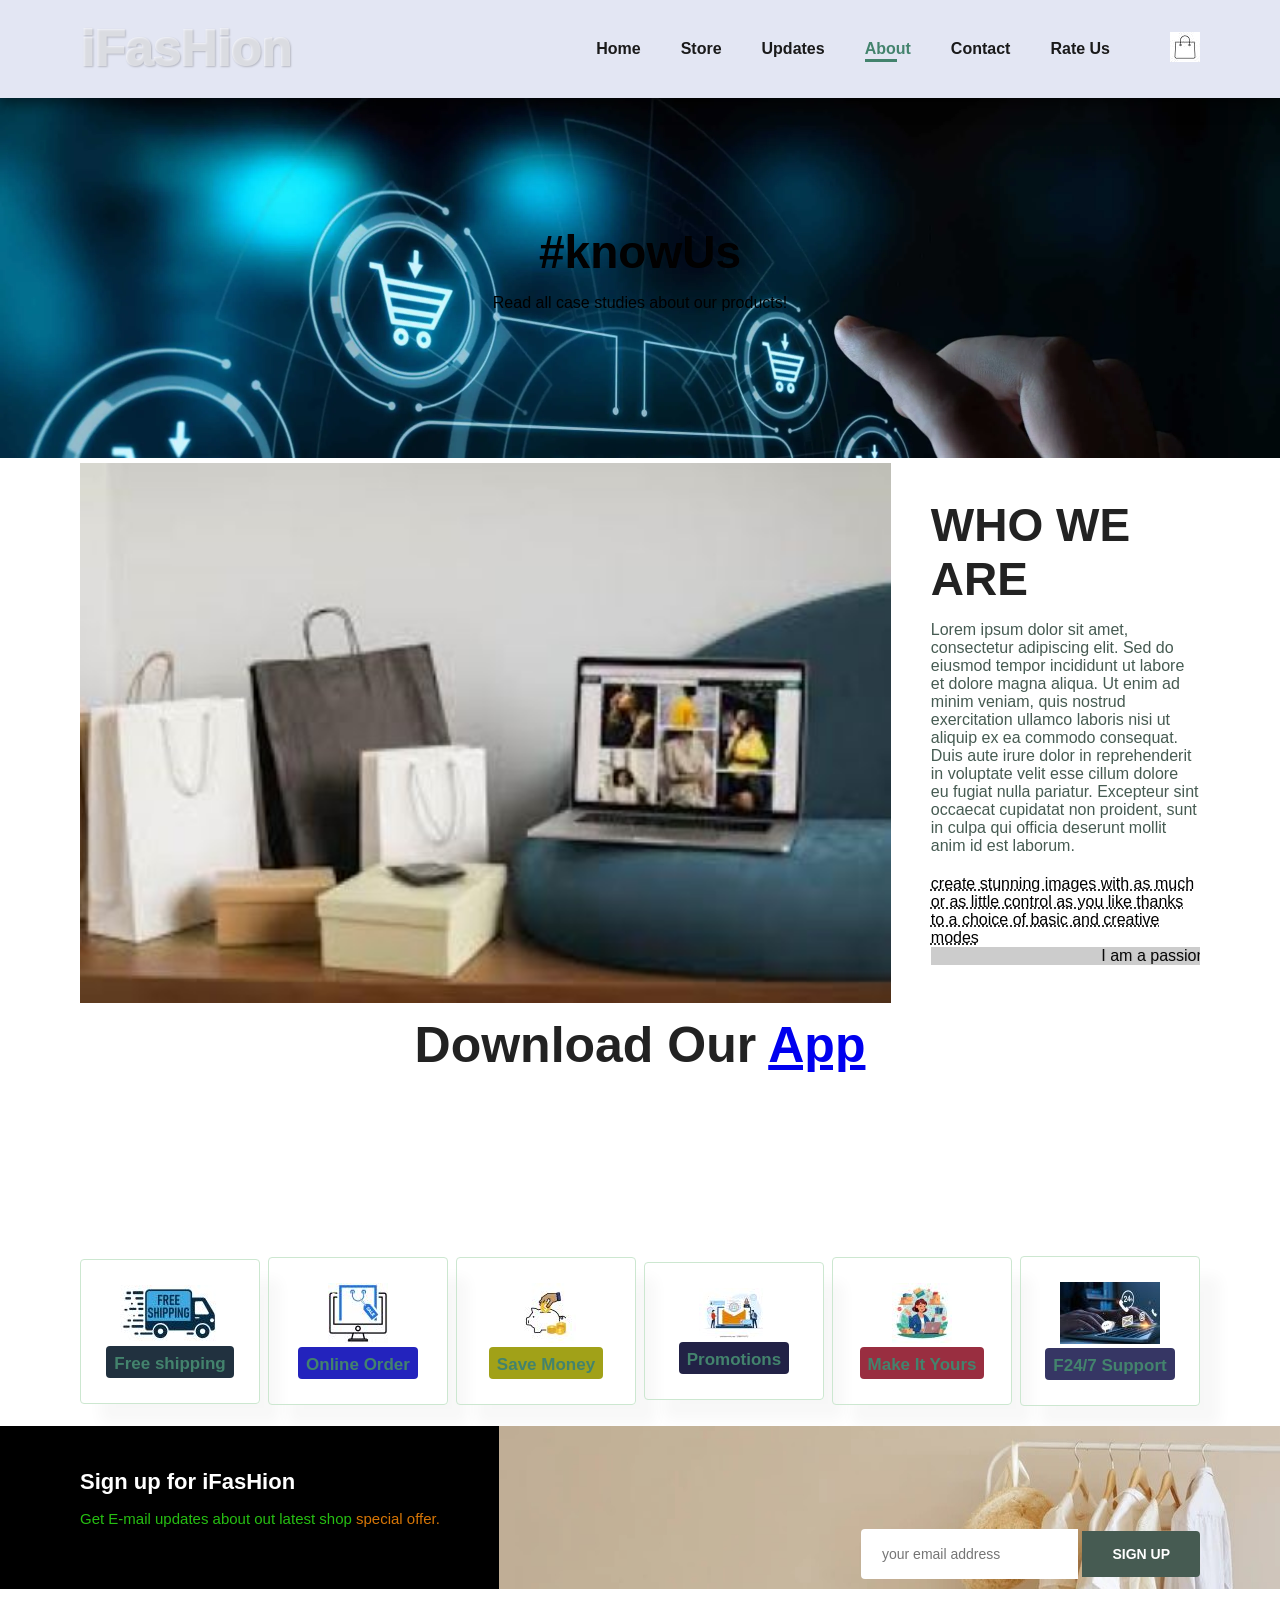
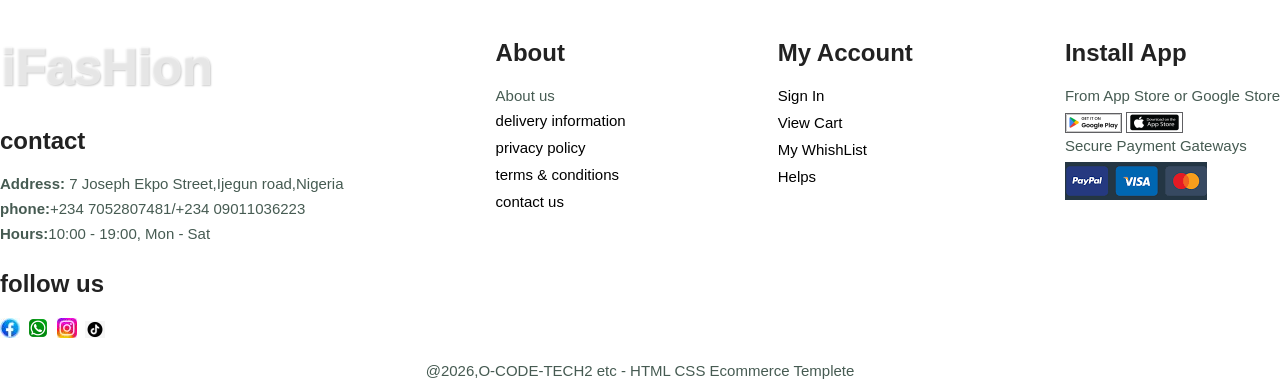
==== about.html @ af0e02d2 "Add files via upload" ====
<!DOCTYPE html>
<html lang="en">
<head>
    <meta charset="UTF-8">
    <meta name="viewport" content="width=device-width, initial-scale=1.0">
    <title>2026/E-commerce</title>
    <link rel="stylesheet" href="style.css">
</head>
<body>
    <section id="header"> 
        <a href="" class="logo">iFasHion</a>

        <div>
            <ul id="navbar">
                <li><a   href="index.html">Home</a></li>
                 <li><a  href="shop.html">Store</a></li>
                  <li><a  href="blog.html">Updates</a></li>
                   <li><a class="active" href="about.html">About</a></li>
                    <li><a href="contact.html">Contact</a></li>
                    <li><a href="hub.html">Rate Us</a></li>
                     <li><a id="cart-name" href="cat.html">Cart</a></li>
                     <a href="cart.html" id="lg-bag"><img src="shopcart.jpg" alt=""></a>
                     <a href="#" id="close"> &#10005;</a>

            </ul>
        </div>
        <div id="mobile">
       <img src="shopcart.jpg" alt=""> 
       <div id="size">&#9776;</div> 


        </div>
    </section>

    <section id="page-header" class="reveal about-header"  style=" transition-delay:0.1s">
       
        <h2>#knowUs</h2>
       
        <p>Read all case studies about our products!</p>
      
    </section>

  <section id="about-head"  style=" transition-delay:0.1s" class="reveal section-p1">
    <img src="band.jpg" alt="">
    <div>
        <h2>WHO WE ARE</h2>
        <P>Lorem ipsum dolor sit amet, consectetur adipiscing elit. Sed do eiusmod tempor incididunt ut labore et dolore magna aliqua. Ut enim ad minim veniam, quis nostrud exercitation ullamco laboris nisi ut aliquip ex ea commodo consequat. Duis aute irure dolor in reprehenderit in voluptate velit esse cillum dolore eu fugiat nulla pariatur. Excepteur sint occaecat cupidatat non proident, sunt in culpa qui officia deserunt mollit anim id est laborum.</p>


            <abbr title="">create stunning images with as much or as little control as you like 
                thanks to a choice of basic and creative modes
            </abbr>

            <marquee bgcolor="#ccc" loop="2" scrollamount="6" width="100%">I am a passionate developer, and I invite you to explore and support my e-commerce 
                website for an exceptional shopping experience

            </marquee>
    </div>
  </section>

  <section id="about-app" class="section-p1">
    <h1>Download Our <a href="#">App</a></h1>
    <div class="vid-src">
        <video src="rec-1.mp4" autoplay loop muted playsinline></video>
    </div>
  </section>
  
    <section id="feature"  class="reveal section-p1"   style=" transition-delay:0.1s">
        <div class="fe-box">
            <img src="freeshipping1.jpg" class="img-1" alt="" >
            <h6>Free shipping</h6>
        </div>
        <div class="fe-box">
            <img src="online order1.jpg" class="img-1" alt="" >
            <h6>Online Order</h6>
        </div>
        <div class="fe-box">
            <img src="savemoney1.jpg" class="img-1" alt="" >
            <h6>Save Money</h6>
        </div>
        <div class="fe-box">
            <img src="promotions1.jpg" class="img-1" alt="" >
            <h6>Promotions</h6>
        </div>
        <div class="fe-box">
            <img src="happysel1.jpg" class="img-1" alt="" >
            <h6>Make It Yours</h6>
        </div>
        <div class="fe-box">
            <img src="active2.jpg" class="img-1" alt="" >
            <h6>F24/7 Support</h6>
        </div>
    </section>

      <section id="newsletter" class="reveal section-p1" style=" transition-delay:0.1s"  section-m1>
        <div class="newtext">
            <h4>Sign up for iFasHion</h4>
            <p>Get E-mail updates about out latest shop <span style="color: rgb(214, 117, 6);">special offer.</span></p>
        </div>
        <div class="form">
            <input type="text" placeholder="your email address">
            <button class="normal">SIGN UP</button>
        </div>
    </section>
    <footer id="section-p1" class="reveal" style=" transition-delay:0.1s" >
        <div class="col">
           <h6 class="logo">iFasHion</h6> 
            <h4>contact</h4>
            <p><strong>Address:</strong> 7 Joseph Ekpo Street,Ijegun road,Nigeria</p>
             <p><strong>phone:</strong>+234 7052807481/+234 09011036223</p>
             <p><strong>Hours:</strong>10:00 - 19:00, Mon - Sat</p>
             <div class="follow">
                <h4>follow us</h4>
                <div class="icon">
              <img src="fb.jpg" alt="">
              <img src="whats.png" alt="">
              <img src="insta.jpg" alt="">
              <img src="tik.png" alt="">
                </div>
                
             </div>
             
        </div>
        <div class="col">
            <h4>About</h4>
            <p>About us</p>
            <a href="#">delivery information</a>
            <a href="#">privacy policy</a>
            <a href="#">terms & conditions</a>
            <a href="#">contact us</a>
        </div>
          <div class="col">
            <h4>My Account</h4>
            <a href="#">Sign In</a>
            <a href="#">View Cart</a>
            <a href="#">My WhishList</a>
            <a href="#">Helps</a>
        </div>
        <div class="col install">
            <h4>Install App</h4>
            <p>From App Store or Google Store</p>
            <div class="row">
                <img src="google.png" alt="">
                <img src="app-store.png" alt="">
            </div>
            <p>Secure Payment Gateways</p>
            <img src="visa.png" alt="">
        </div>
        <div class="copy-right">
            <p>@2026,O-CODE-TECH2 etc - HTML CSS Ecommerce Templete</p>
        </div>
    </footer>
    
    <script src="script.js"></script>
 
</body>
</html>
---- style.css ----
*{
    margin: 0;
    padding: 0;
    box-sizing: border-box;
    font-family: 'spartan',sans-serif;
}
h1 {
  font-size:50px;
  line-height:64px;
  color: #222;

}
h2 {
  font-size:46px;
  line-height:54px;
  color: #222;

}
h3 {
  font-size:50px;
  line-height:64px;
  color: #222;

}
h4 {
  font-size:20px;
  color: #222;

}
h6 {
  font-size: 17px;
  font-weight: 700;
}
p{
    font-size: 16px;
    color: #465b52;
    margin: 15px 0 20px 0;
}
.section-p1{
    padding: 5px 80px;
}

.section-m1{
    padding: 40px 0;
}
body{
    width: 100%;
}

#header{
  align-items: center;
  display: flex;
  justify-content: space-between;
  padding: 20px 80px;
  background:#E3E6F3 ;
  box-shadow: 0 5px 15px rgb(0,0,0,0.6);
  z-index: 999;
  position: sticky;
  top: 0;
  left: 0;
}
#navbar{
  display: flex;
  align-items: center;
  justify-content: center;
}
#navbar li{
  list-style: none;
  padding: 0 20px;
  position: relative;
}
#navbar li a{
  text-decoration: none;
  font-size: 16px;
  font-weight: 600;
  color: #1a1a1a;
  transition: 0.3s ease;
}
#navbar li a:hover,
#navbar li a.active {
color:  rgb(67, 131, 109);;
}
#navbar li a.active::after,
#navbar li a:hover::after{
  content: "";
  width: 37%;
  height: 3px;
  background: rgb(67, 131, 109);;
  position: absolute;
  bottom: -4px;
  left: 20px;

}

.logo{
  text-decoration: none;
  font-size: 50px;
  font-weight: 1000;
    color: rgba(255, 255, 255, 0.5);
    text-shadow: 1px 1px 2px rgba(0, 0, 0, 0.2);
}

  



#hero{
  background-image: url("image1.jpg");
  height: 90vh;
  width: 100%;
  background-position: top 40% right 0;
  background-size:cover ;
  padding: 0 80px ;
  display: flex;
  align-items: flex-start;
  justify-content: center;
  flex-direction: column;

}
#hero h4{
  padding-bottom: 15px;
}
#hero h1{
  color: rgb(67, 131, 109);
}
#hero button{
  border-radius: 50%;
  padding: 5px 10px 10px;
  border: 0;
  cursor: pointer;
}
#hero button:hover{
  background-color: rgb(67, 131, 109) ;
  color: #E3E6F3;
}
#feature .fe-box{
  width: 180px;
  text-align: center;
  padding: 25px 15px;
  box-shadow: 20px 20px 14px rgba(0,0,0,0.03);
  border: 1px solid #cce7d0;
  border-radius: 4px;
  margin: 15px 0;
}
#feature .fe-box:hover{
   box-shadow: 10px 10px 54px rgba(43, 11, 11, 0.03);

}
#feature .fe-box img-1{
width:100% ;
margin-bottom: 10px;
}
#feature .fe-box h6{
  display: inline-block;
  padding: 9px 8px 6px 8px;
  line-height: 1;
  border-radius: 4px;
  color: rgb(67, 131, 109)  ;
  background-color:rgb(33, 49, 63) ;
}
#feature{
  display: flex;
  align-items: center;
  justify-content: space-between;
  flex-wrap: wrap;
}
#feature .fe-box:nth-child(2) h6{
background-color:rgb(35, 35, 189);
}
#feature .fe-box:nth-child(3) h6{
background-color:rgb(161, 161, 24);
}
#feature .fe-box:nth-child(4) h6{
background-color:rgb(34, 34, 70);
}
#feature .fe-box:nth-child(5) h6{
background-color:rgb(153, 46, 64);
}
#feature .fe-box:nth-child(6) h6{
background-color:rgb(54, 54, 100);
}
#product1{
  text-align: center;
  
}
#product1 .pro {
  width: 23%;
  min-width: 250px;
  padding: 10px 12px;
  border: 1px solid #cce7d0;
  border-radius: 25px;
  cursor: pointer;
  box-shadow: 20px 20px 30px rgba(0,0,0,0.02);
  margin: 15px 0;
  transition: 0.2s ease;
  position: relative;
}
#product1 .pro:hover{
  box-shadow: 20px 20px 30px rgba(0,0,0,0.06);
}
#product1 .pro img {
  width: 100%;
  border-radius: 20px;
}
#product1 .pro .des{
  text-align: start;
  padding: 10px 0;
}
#product1 .pro .des span{
  color: #606063;
  font-size: 12px;
}
#product1 .pro .des  h5{
  padding-top: 7px;
  color: #1a1a1a;
  font-size: 14px;
}
#product1 .pro .des span{
  font-size: 10px;
}
#product1 .pro .des h4{
  padding: 20px 200px;
  font-weight: 700;
  font-size: 15px;
  color:  #465b52 ;
}
 #product1 .pro .cart{
  width: 40px;
  height: 40px;
  line-height: 40px;
  border-radius: 50px;
  font-weight: 500;
  background-color: #465b52;
  border: 1px solid #1a1a1a;
  position: absolute;
  bottom: 10px;
  left: 20px;
 }
 #product1 .pro-container{
display: flex;
justify-content: space-between;
padding: 20px;
flex-wrap: wrap;
 }
 #banner{
  display: flex;
  flex-direction:column ;
  justify-content: center;
  align-items: center;
  text-align: center;
  background-image: url("banner-3.jpg");
  width: 100%;
  height: 40vh;
  background-size: cover;
  background-position: center;
 }
 button.normal{
  font-size: 14px;
  font-weight: 600;
  padding: 15px 30px;
  color:#000 ;
  background-color: #fff;
  border-radius: 4px;
  cursor: pointer;
  border: none;
  transition: 0.2s;
  outline: none;
  margin-top: 100px;
 }
 #banner button:hover{
  background: #465b52;
  color: #fff;
 }
 #sm-banner .banner-box{
  display: flex;
  flex-direction:column ;
  justify-content: center;
  align-items: flex-start;
  background-image: url("banner-2.jpg");
  min-width: 500px;
  height: 50vh;
  background-size: cover;
  background-position: center;
  padding: 30px;
 }
 #sm-banner{
  display: flex;
  justify-content: space-between;
  flex-wrap: wrap;
  
 }
  #sm-banner h4{
color: #fff;
font-size:20px ;
font-weight: 300;
  }
  
  #sm-banner h2{
color: #fff;
font-size:40px ;
font-weight: 800;
  }
  
  #sm-banner span{
color: #fff;
font-size:14px ;
font-weight: 500;
padding-bottom: 15px;
  }
   button.white{
  font-size: 13px;
  font-weight: 600;
  padding: 11px 18px;
  color:#fff;
  background-color: transparent;
  cursor: pointer;
  border: 1px solid #fff;
  transition: 0.2s;
  outline: none;
 }
  #sm-banner .banner-box:hover button{
    color: #fff;
    background: #465b52;
    border: 1px solid #465b52;
  }
  #sm-banner .banner-box2{
background-image: url("banner-5.jpg");
  }
#banner-3 .banner-box{
  display: flex;
  flex-direction:column ;
  justify-content: center;
  align-items: flex-start;
  background-image: url("banner-3.jpg");
  width:300px ;
  height: 40vh;
  background-size: cover;
  background-position: center;
  padding: 20px;
  margin-bottom: 10px;
 }
 #banner-3 h2{
  color: #fff;
  font-size: 25px;
  font-weight: 200;
 }
 #banner-3 h3{
  color: #c02727;
  font-weight: 800;
  font-size: 15px;
 }
 #banner-3{
  display: flex;
  justify-content: space-between;
  flex-wrap: wrap;
  padding: 0 50px;
 }
 #banner-3 .banner-box2{
  background-image: url("banner-7.jpg");
 }
  #banner-3 .banner-box3{
  background-image: url("banner-6.jpg");
  padding: 80px;
 }
 #newsletter{
  display: flex;
  justify-content: space-between;
  flex-wrap: wrap;
  align-items: center;
  background-image: url("banner-5.jpg");
  background-repeat: no-repeat;
  background-position: 100% 30%;
  background-color: #000;
 }
  #newsletter h4{
    font-size: 22px;
    font-weight: 700;
    color: #fff;
  }
  #newsletter p{
    font-size: 15px;
    font-weight: 500;
    color:#26be12;
  }
  #newsletter input{
    height: 3.125rem;
    padding: 0 1.25rem;
    font-size: 14px;
    border: 1px solid transparent;
    border-radius: 4px;
    outline: none;
    border-top-right-radius: 0;
    border-bottom-right-radius:0 ;
  }
 #newsletter  button{
  background-color:#465b52 ; 
  color: #fff;
  white-space: nowrap;
  border-top-left-radius: 0;
  border-bottom-left-radius:0 ;
 }
 #newsletter.form{
  display: flex;
  width: 20%;
 }
 
 footer {
  display:flex;
  flex-wrap:wrap;
  justify-content:space-between;
  margin-top: 50px;
 }
 footer .col{
  display: flex;
  flex-direction: column;
  align-items: flex-start;
  margin-bottom: 20px;
 }
 footer .logo{
 margin-bottom:30px ;
 }
 footer h4{
  font-size: 24px;
  padding-bottom: 20px;
 }

footer p{
  font-size: 15px;
  margin: 0 0 8px 0;
 }
 footer a{
  font-size: 15px;
  text-decoration: none;
  color: #000;
  margin-bottom: 10px;
 }
 footer .follow{
  margin-top: 20px;

 }
 footer .follow img{
  color: #1a1a1a;
  padding-right: 4px;
  cursor: pointer;
 }
 footer .install .row img{
 border: 1px solid #606063;
 }
 footer .follow img:hover,
 footer a:hover {
  color: #0ca763;
 }
 footer .copy-right{
  width: 100%;
  text-align: center;

 }
 #mobile{
  display: none;
  align-items: center;
 }
#close{
  display: none;
}
#page-header{
  background-image: url('img-cart2.jpg');
  width:100%;
  height:40vh;
  display:flex;
  background-size:cover;
  justify-content:center;
  text-align: center;
  flex-direction: column;
  padding: 14px;
 }
#page-header h2,
#page-header p{
  color: #020101;
}
#page{
  text-align: center;
}
#page .fill{
  text-decoration: none;
  background-color: #465b52;
  padding:15px 20px ;
  border-radius: 4px;
  color: #140c0c;
  font-weight: 600;
  text-align: center;
  transform: translateX(-80px);
}
#details .single-image{
width: 40%;
margin-right: 50px;
}

.small-img-group{
  display:flex ;
  justify-content: space-between;
}

.small-img-col{
  flex-basis: 54%;
  cursor: pointer;
}
#details{
  display: flex;
  margin-top: 20px;
}
#details .single-details{
  width:50% ;
  padding-top:30px;
}
#details .single-details h4{
  padding: 40px 0 20px 0;
}
#details .single-details h2{
  font-size: 26px;
}
#details .single-details select{
  display: block;
  padding: 5px 10px;
  margin-bottom: 10px;
}
#details .single-details select:focus{
  outline: none;
}
#details .single-details input{
  width: 50px;
  height: 37px;
  padding-left: 10px;
  font-size: 16px;
  margin-right: 10px;
}
#details .single-details button{
color: #fff;
background-color: #0ca763;
}
#details .single-details input:focus{
  outline: none;
}

#details .single-details span{
  line-height: 25px;
}
#page-header.blog-header{
  background-image: url('img-cart1.jpg');
}
#blog{
  padding: 150px 150px 0 150px;

}
#blog .blog-box{
  display: flex;
  align-items: center;
  width: 100%;
  position: relative;
  padding-bottom: 90px;
}
#blog .blog-img{
  width: 50%;
  margin-right: 40px;
}
#blog img{
  width: 100%;
  height: 300px;
  object-fit: cover;
}
#blog .blog-details{
  width: 50%;
}
#blog .blog-details a{
  text-decoration: none;
  font-size: 11px;
  color: #000;
  font-weight: 700;
  position: relative;
  transition: 0.3S;
}
#blog .blog-details h4{
  font-size: 30px;
  font-weight: 300;
}
#blog .blog-details h2{
  font-size: 20px;
  font-weight: 100;
}
#blog .blog-details a::after{
  content: "";
  width: 50px;
  height: 5px;
  background-color: #000;
  position:absolute ;
  top: 4px;
  right: -60px;
}
#blog .blog-details a{
  color: #0ca763;
}
#blog .blog-details a:hover::after{
  background-color: #f02704;
}



#blog .blog-box h1{
  position:absolute;
  top: -40px;
  left:0;
  font-size: 70px;
  font-weight: 700;
  color: hsl(199, 25%, 81%);
  z-index: -1;
}

#page-header.about-header{
  background-image: url('img-cart3.webp');
}
#about-head img{
  width: 100%;
  height: 60vh;
}
#about-head{
  display: flex;
  align-items: center;
}

#about-head div{
padding-left: 40px;
}
#about-app{
  text-align: center;
}
#about-app .video video{
  width: 100%;
  height: 100%;
  border-radius: 20px;
}

#about.app  .vid-src{
  width: 70%;
  height: 100%;
  margin: 30px auto 0 auto;
}
#contact-details .details{
  width:40%;
}
#contact-details{
  display: flex;
  align-items: center;
  justify-content: space-between;
}
#contact-details .details span,
#form-section form span {
font-size: 12px;
}
#contact-details .details h2,
#form-section form h2{
  font-size: 26px;
  line-height:35px ;
  padding: 20px 0;
}
#contact-details .details h2{
  font-size: 16p;
  padding-bottom: 15;
}
#contact-details .details img{
  display: flex;
  padding: 10 0;
}
#contact-details .details p{
  margin:0 ;
  font-size: 15px;
}
#contact-details .map{
  width: 50%;
  height: 400px;
}
#contact-details .map iframe{
  width:100% ;
  height: 100%;
}
#form-section form{
  width:65%;
  display:flex;
  flex-direction:column;
  align-items:start;
  justify-content:space-between;
  box-shadow: 0px 10px 10px  rgb(0,0,0,0.6);
  padding: auto;
  margin: 20px 20px;
  border-radius:10px ;
}
#form-section form input,
#form-section form textarea{
  width: 100%;
  padding: 12px 15px;
  outline: none;
  margin-bottom: 20px;
  border: 2px solid #cfb0b0;
}
#form-section form button{
  background-color: #1a1a1a;
  color: #fff;
  margin: 30px;
}
/* YouTube-style Delete Button */
.comment-entry {
    position: relative;
}

.delete-btn {
    background: none;
    border: none;
    color: #606060;
    font-size: 12px;
    font-weight: 500;
    cursor: pointer;
    margin-top: 4px;
    padding: 4px 8px;
    border-radius: 2px;
    /* Hidden by default */
    visibility: hidden;
}

#site-preloader {
    position: fixed;
    top: 0;
    left: 0;
    width: 100%;
    height: 100%;
    background-color: #ffffff;
    z-index: 99999;
    display: flex;
    justify-content: center;
    align-items: center;
    transition: opacity 0.8s ease-in-out;
}

.preloader-box {
    text-align: center;
    width: 200px;
}

.preloader-text {
    font-family: sans-serif;
    font-size: 12px;
    letter-spacing: 5px;
    color: #333;
    margin-bottom: 15px;
}

.preloader-track {
    width: 100%;
    height: 1px;
    background: #eeeeee;
    position: relative;
    overflow: hidden;
}

.preloader-fill {
    width: 0%;
    height: 100%;
    background: #333;
}

/* Triggered by JS - Match the 10s here */
.start-animating {
    animation: loadProgress 10s linear forwards;
}

@keyframes loadProgress {
    0% { width: 0%; }
    100% { width: 100%; }
}

/* Updated class name to match JS */
.preloader-hidden {
    opacity: 0;
    pointer-events: none;
}
/* Base state: Hidden and slightly "pushed back" */
.reveal {
    opacity: 0;
    transform: translateY(50px) scale(0.95);
    transition: all 1s cubic-bezier(0.16, 1, 0.3, 1); /* Ultra-smooth "Sleek" curve */
    visibility: hidden;
}

/* Active state: Glide into original position */
.reveal.active {
    opacity: 1;
    transform: translateY(0) scale(1);
    visibility: visible;
}


.delete-btn:hover {
    background-color: #e5e5e5;
    color: #000;
}

#main-wrapper { background: white; padding: 20px; border-radius: 12px; width: 100%; box-sizing: border-box; }
#user-setup, #reset-section { margin-bottom: 20px; padding: 15px; background: #f1f1f1; border-radius: 8px; }
input { padding: 8px; border: 1px solid #ccc; border-radius: 4px; margin: 5px 0; }
.profile-circle { width: 45px; height: 45px; background: white; border: 1px solid #333; border-radius: 50%; display: flex; align-items: center; justify-content: center; font-size: 9px; font-weight: bold; flex-shrink: 0; }
.input-row { display: flex; gap: 15px; margin-top: 15px; }
.input-container { flex-grow: 0; width: 60%; border-bottom: 1px solid #ccc; }
#comment-text { width: 100%; border: none; outline: none; background: transparent; padding: 5px 0; }
.post-btn { background: #065fd4; color: white; border: none; padding: 8px 15px; border-radius: 20px; cursor: pointer; }
.action-btn { background: none; border: none; font-size: 12px; cursor: pointer; color: #606060; margin-right: 10px; }
.liked { color: #065fd4 !important; font-weight: bold; }
.star-big { font-size: 32px; cursor: pointer; color: #ccc; }
.star-big.active { color: #fbc02d; }
#support-section { margin-top: 40px; border: 1.5px solid #065fd4; padding: 10px; width: 300px; margin-inline: auto; text-align: center; border-radius: 8px; }
.ad-placeholder { height: 60px; border: 1px dashed #bbb; display: flex; align-items: center; justify-content: center; margin-top: 5px; background: #fff; }

#cart table{
  width: 100%;
  border-collapse: collapse;
  table-layout: fixed;
  white-space: nowrap;
}
#cart table img{
  width: 50px;
}
#cart table td:nth-child(1){
width: 100px;
text-align: center;
}
#cart table td:nth-child(2){
width: 120px;
text-align: center;
}
#cart table td:nth-child(3){
width: 250px;
text-align: center;
}
#cart table td:nth-child(4),
#cart table td:nth-child(5),
#cart table td:nth-child(6){
width: 150px;
text-align: center;
}
#cart table td:nth-child(5) input{
  width: 70px;
  padding: 10px 5px 10px 15px;
}
#cart table thead{
  border:1px solid #cfb0b0 ;
  border-left: none;
  border-right: none;
}
#cart table thead td{
  font-weight: 700;
  text-transform: uppercase;
  font-size: 13px;
  padding: 18px 0;
}
#cart table tbody tr td{
  padding-top: 15px;
}
#cart table tbody  td{
  font-size: 30px;
}
#cart-add{
  display: flex;
  flex-wrap: wrap;
  justify-content: space-between;
}
#coupon{
  width: 50%;
  margin-bottom: 30px;
}
#coupon h3,
#subtotal h3{
  padding-bottom: 15px;
  font-size: 25px;
}
#coupon input{
  padding: 10px 20px;
  outline: none;
  width: 60%;
  margin-right: 10px;
  border: 1px solid #cfb0b0;
}
#coupon button,
#subtotal button{
  background: #065fd4;
  color: #fff;
  padding: 12px 20px;
}
#subtotal{
  width: 50%;
  margin-bottom: 30px;
  border: 1px solid #cfb0b0 ;
  padding: 30px;
}
#subtotal table{
  border-collapse: collapse;
  width: 100%;
  margin-bottom: 20px;
}
#subtotal table td{
  width: 50%;
  border: 1px solid #cfb0b0;
  padding: 10px;
  font-size: 13px;
}
#cart-name{
  display: none;
 }
#cart{
  overflow-x: auto;
 }
 
 @media (max-width:789px) {
  #navbar {
    display: flex;
    flex-direction: column;
    align-items: flex-start;
    justify-content: flex-start;
    position: fixed;
    top: 0;
    height: 100vh;
    right: -300px;
    width:300px ;
    background: #fff;
    box-shadow: 0 40px 60px rgba(0,0,0,0.1);
    padding: 80px 0 0 10px;
    transition: 0.2s;
}
#cart-name{
  display: flex;
}
#navbar li{
  margin-bottom: 25px;
}

 #mobile{
  display: flex;
  align-items: center;
  font-size: 24px;
 }
 #mobile  img{
  left: 30px;
  font-size: 94px;
  padding: 20px;
 }
  #navbar.active{
  right: 0;
 }
 #close{
  position: absolute;
  top: 30px;
  left: 30px;
  color: #000;
  font-size: 14px;
  font-weight: 900;
  display: initial;
 }
 #lg-bag{
  display: none;
 }
 #hero{
  height:70vh ;
  padding: 0 20px ;
 background-position: top 30% right 30%;

}
#feature{
  justify-content:center;
}
#feature .fe-box{
  margin: 15px 15px;
}
.section-p1{
  padding: 40px 40px;
}
#product1 .pro-container{
justify-content: center;
 }
 #product1 .pro {
  margin: 15px ;
}
#banner{
  height: 20vh;
 }
 #sm-banner .banner-box {
    min-width: 100%;
    height: 30vh;
}
#banner-3 {
    padding: 0 76px;
}

#banner-3 .banner-box3 {
    padding: 47px 220px;
}

 #banner-3 h3 {
    color: #c02727;
    font-weight: 800;
    font-size: 10px;
}
#banner-3 h2 {
    color: #26be12;
    font-size: 15px;
    font-weight: 200;
}
#newsletter {
    height: 30vh;
}

#form-section form {
    width: 90%;
}
#mobile  img {
    left: 30px;
    font-size: 94px;
    padding: 20px;
}
 }
 
 @media (max-width:477px) {
  #header{
    padding: 10px 10px;
  }
  #hero{
    padding: 0 20px;
    background-position: 55%;
  }
  h2{
    font-size: 32px;
  }
    h2{
    font-size: 20px;
  }
  .section-p1{
    padding: 20px;
  }
#feature .fe-box{
  width: 155px;
  margin:0 0 15px 0;
}
#feature{
  justify-content:space-between;
}
#product1 .pro-container{
  width: 100%;
}
#sm-banner .banner-box {
    height: 40vh;
     margin-top: 14px;
}
#banner-3 {
    padding: 0 10px;
}
#banner-3 .banner-box {
    width: 100%;
}
#banner-3 .banner-box2{
    padding: 20px 40px;
}
#banner-3 .banner-box3{
    padding: 10px 105px;
    margin-top: 10px;
}
#newsletter {
    height: 40vh;
    margin-top: 20px;
}
#newsletter input {
    width: 100%;
    transform: translateY(80px);
}
footer .copy-right{
  text-align: start;
}

#details {
    display: flex;
    flex-direction: column;
}
#details .single-image{
  width: 100%;
  margin-right: 0;
}
#details .single-details{
  width: 100%;
}
#blog .blog-box {
    display: flex;
    flex-direction: column;
    align-items: flex-start;
}
#blog{
  padding:100px 20px 0 20px;
}
#blog .blog-img {
    width: 100%;
    margin-right: 40px;
    margin-bottom: 30px;
}
#blog .blog-details  {
    width: 100%;
}


#about-head{
  flex-direction: column;
}
#about-head img{
  width: 100%;
  margin-bottom: 20px;
}
#about-head div{
  padding-left: 0;
}

#about-app{
  width: 100%;
}
 #about-app video{
  width: 100%;
}
#contact-details {
    display: flex;
    flex-direction: column;
    
}
 #contact-details .details{
  width: 100%;
  margin-bottom: 20px;
 }
 #contact-details .map{
  width: 100%;
 }
 #cart-add{
  flex-direction: column;
 }
 #coupon{
  width: 100%;
 }
 #subtotal{
  width: 100%;
  padding: 20px;
 }
   .loading-text  {
        font-size:11px; /* Smaller font for small phones */
        letter-spacing: 4px;
    }
    .loading-container {
        width: 70%;
    }

 #cart-name{
  display: flex;
 }
 
 }
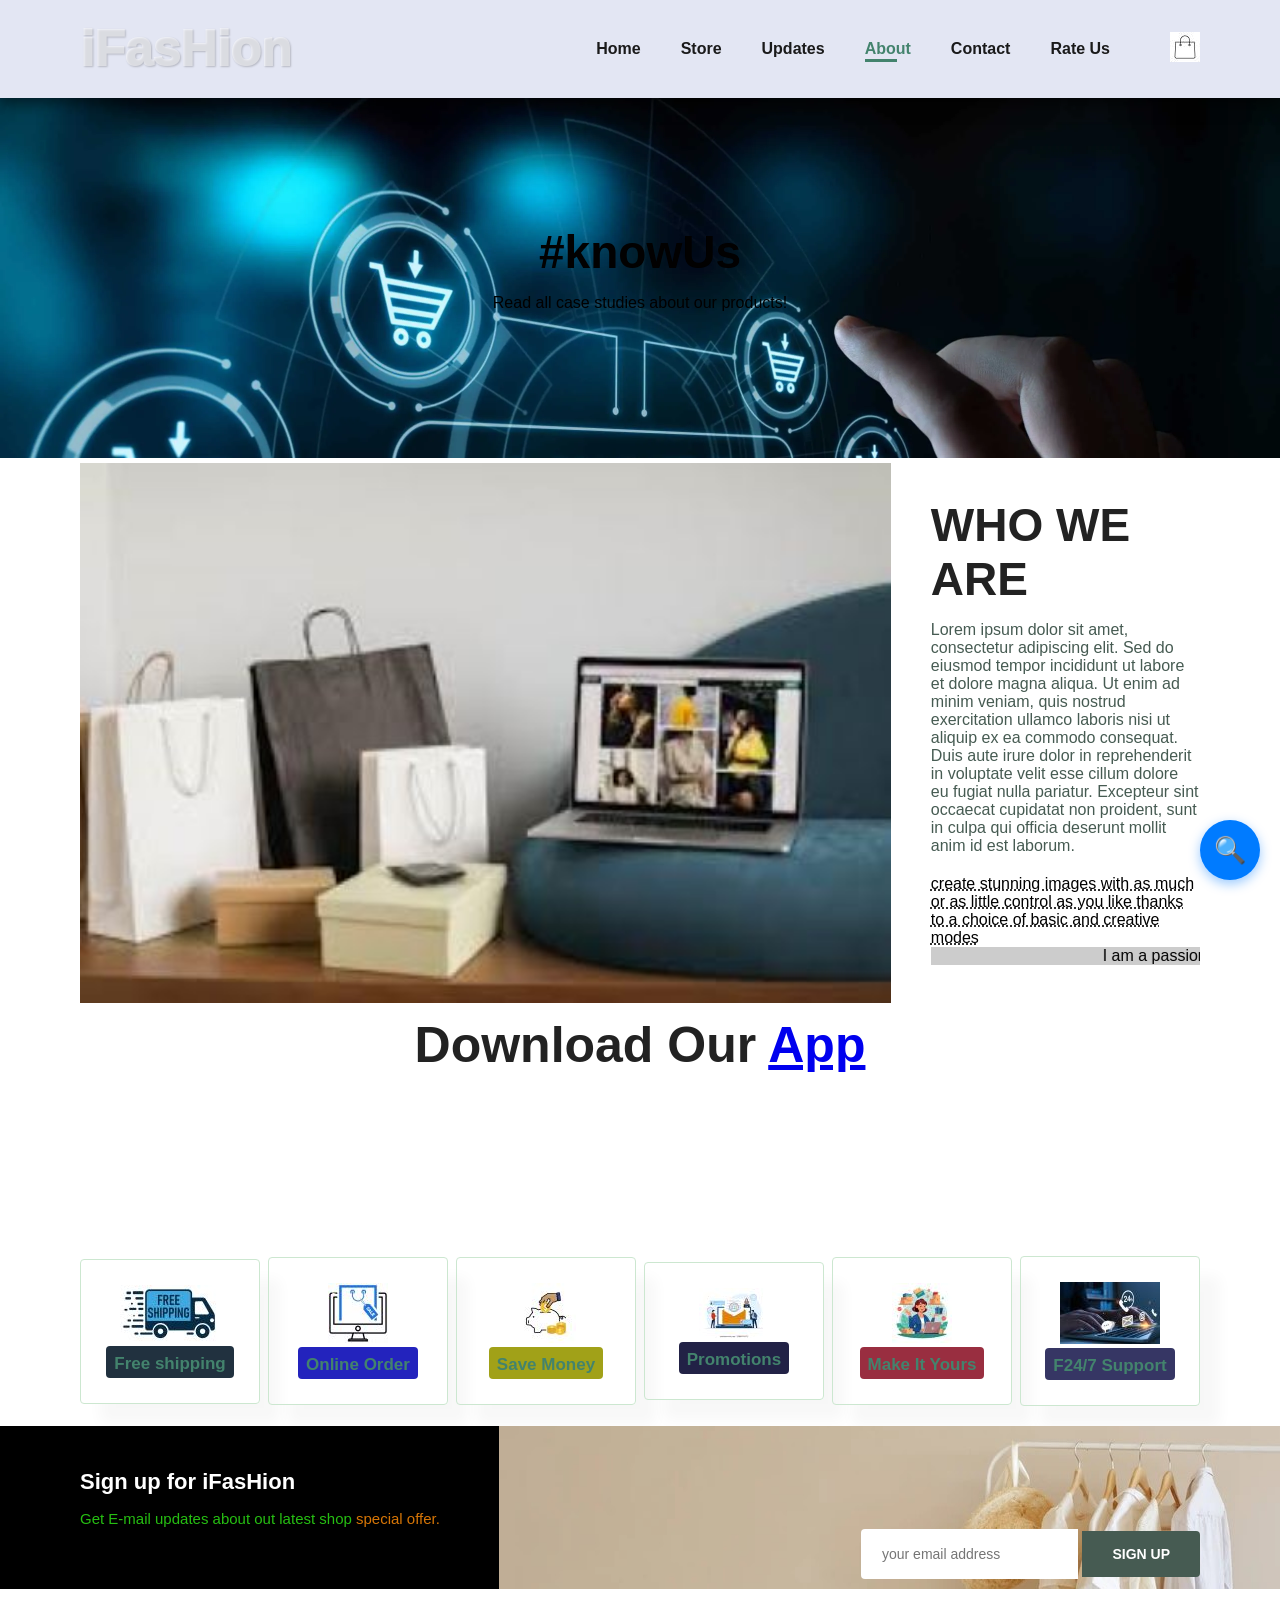
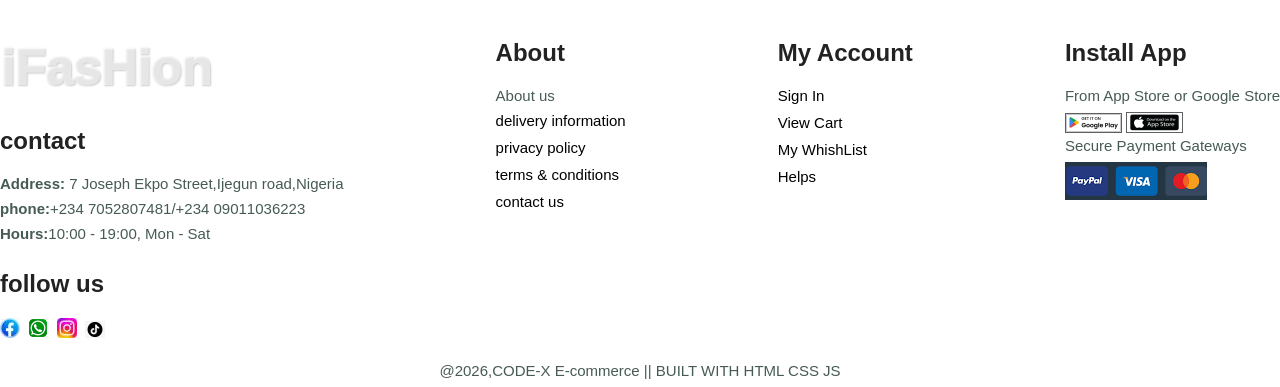
==== commit a844c35c: "Add files via upload" ====
--- a/about.html
+++ b/about.html
@@ -7,6 +7,39 @@
     <link rel="stylesheet" href="style.css">
 </head>
 <body>
+      <section>
+<!-- Floating Search Widget Container -->
+<div class="search-wrapper">
+  <!-- Expandable Input Field -->
+  <div id="search-container" class="hidden">
+    <input type="text" id="search-input" placeholder="Search for a product...">
+  </div>
+  <!-- Floating Logo/Icon Trigger -->
+  <div class="search-trigger" onclick="toggleSearch()" aria-label="Search Toggle">
+    &#128269;
+  </div>
+</div>
+
+<!-- Search Results & Confirmation Card -->
+<div id="results-display" class="hidden">
+  <div id="product-card">
+    <!-- Search results (image, name, price) injected here -->
+  </div>
+  
+  <div id="confirmation-ui" class="hidden">
+    <hr>
+    <p>Is this what you were looking for?</p>
+    <div class="btn-group">
+      <button onclick="confirmSuccess()" class="btn btn-yes">Yes</button>
+      <button onclick="confirmFailure()" class="btn btn-no">No</button>
+    </div>
+  </div>
+
+  <div id="status-msg" class="hidden">
+    We will get back to you shortly.
+  </div>
+</div>
+</section>
     <section id="header"> 
         <a href="" class="logo">iFasHion</a>
 
@@ -147,7 +180,7 @@
             <img src="visa.png" alt="">
         </div>
         <div class="copy-right">
-            <p>@2026,O-CODE-TECH2 etc - HTML CSS Ecommerce Templete</p>
+            <p>@2026,CODE-X E-commerce || BUILT WITH HTML CSS JS</p>
         </div>
     </footer>
     
--- a/style.css
+++ b/style.css
@@ -770,7 +770,18 @@
 .start-animating {
     animation: loadProgress 10s linear forwards;
 }
-
+.scroll{
+  display: flex;
+  flex-direction: column;
+  align-items: center;
+  justify-content: center;
+}
+.scroll p{
+  text-align: center;
+  color: #000;
+  font-weight: 800;
+  font-size: 20PX;
+}
 @keyframes loadProgress {
     0% { width: 0%; }
     100% { width: 100%; }
@@ -795,6 +806,140 @@
     transform: translateY(0) scale(1);
     visibility: visible;
 }
+/* General reset for the widget */
+/* Container: Adjusted for finger-tapping and safe margins */
+.search-wrapper {
+  position: fixed;
+  bottom: 20px;
+  right: 20px;
+  display: flex;
+  align-items: center;
+  z-index: 1000;
+  font-family: 'Segoe UI', Tahoma, Geneva, Verdana, sans-serif;
+}
+
+/* Expandable Input: Uses max-width to prevent screen overflow */
+#search-container {
+  background: white;
+  border-radius: 30px;
+  box-shadow: 0 4px 15px rgba(0,0,0,0.15);
+  margin-right: 10px;
+  padding: 5px 15px;
+  display: flex;
+  align-items: center;
+  transition: all 0.3s ease;
+  max-width: calc(100vw - 100px); /* Ensures bar never hits the screen edge */
+}
+
+#search-input {
+  border: none;
+  outline: none;
+  padding: 12px 5px;
+  width: 200px; /* Default desktop width */
+  font-size: 16px; /* Prevents iOS from auto-zooming on focus */
+}
+
+/* Floating Icon: Slightly larger for easier mobile tapping */
+.search-trigger {
+  background: #007bff;
+  color: white;
+  width: 60px;
+  height: 60px;
+  border-radius: 50%;
+  display: flex;
+  justify-content: center;
+  align-items: center;
+  cursor: pointer;
+  font-size: 26px;
+  box-shadow: 0 4px 12px rgba(0,123,255,0.4);
+  flex-shrink: 0; /* Prevents icon from squishing */
+}
+
+/* Product Modal: Responsive centering and sizing */
+#results-display {
+  position: fixed;
+  top: 50%;
+  left: 50%;
+  transform: translate(-50%, -50%);
+  background: white;
+  padding: 20px;
+  border-radius: 15px;
+  box-shadow: 0 10px 40px rgba(0,0,0,0.3);
+  width: 85%; /* Responsive width */
+  max-width: 400px; /* Max size for desktop */
+  text-align: center;
+  z-index: 2000;
+}
+
+.product-img {
+  width: 100%;
+  height: auto;
+  max-height: 250px;
+  object-fit: contain;
+  border-radius: 10px;
+}
+
+.btn-group {
+  display: flex;
+  gap: 10px;
+  justify-content: center;
+  margin-top: 15px;
+}
+
+.btn {
+  flex: 1; /* Makes buttons equal width on mobile */
+  padding: 12px;
+  border: none;
+  border-radius: 8px;
+  font-weight: bold;
+  cursor: pointer;
+}
+
+.hidden { display: none !important; }
+
+/* MOBILE SPECIFIC OVERRIDES */
+@media (max-width: 477px) {
+  /* The Floating Bar at the bottom */
+  .search-wrapper {
+    right: 50%;
+    transform: translateX(50%);
+    width: auto; /* Shrinks to fit content */
+    max-width: 90%;
+  }
+
+  /* Centered Result Card - Now Slimmer */
+  #results-display {
+    width: 80%;          /* Decreased width from 90% to 80% */
+    max-width: 300px;    /* Strictly limits how wide it can get */
+    padding: 12px;       /* Tighter padding */
+    max-height: 80vh;    /* Slightly shorter to ensure it fits vertically */
+    overflow-y: auto;
+    border-radius: 10px;
+  }
+
+  /* Shrink image slightly to fit the slimmer card */
+  .product-img {
+    max-height: 150px;
+    margin-bottom: 8px;
+  }
+
+  /* Make text smaller to match the slim card */
+  #product-card h3 {
+    font-size: 1.1rem;
+    margin: 5px 0;
+  }
+
+  /* Tighten buttons */
+  .btn-group {
+    gap: 5px;
+  }
+  
+  .btn-yes, .btn-no {
+    padding: 10px 5px;
+    font-size: 13px;
+  }
+}
+
 
 
 .delete-btn:hover {
@@ -1160,6 +1305,7 @@
   display: flex;
  }
  
+
  }
  
  
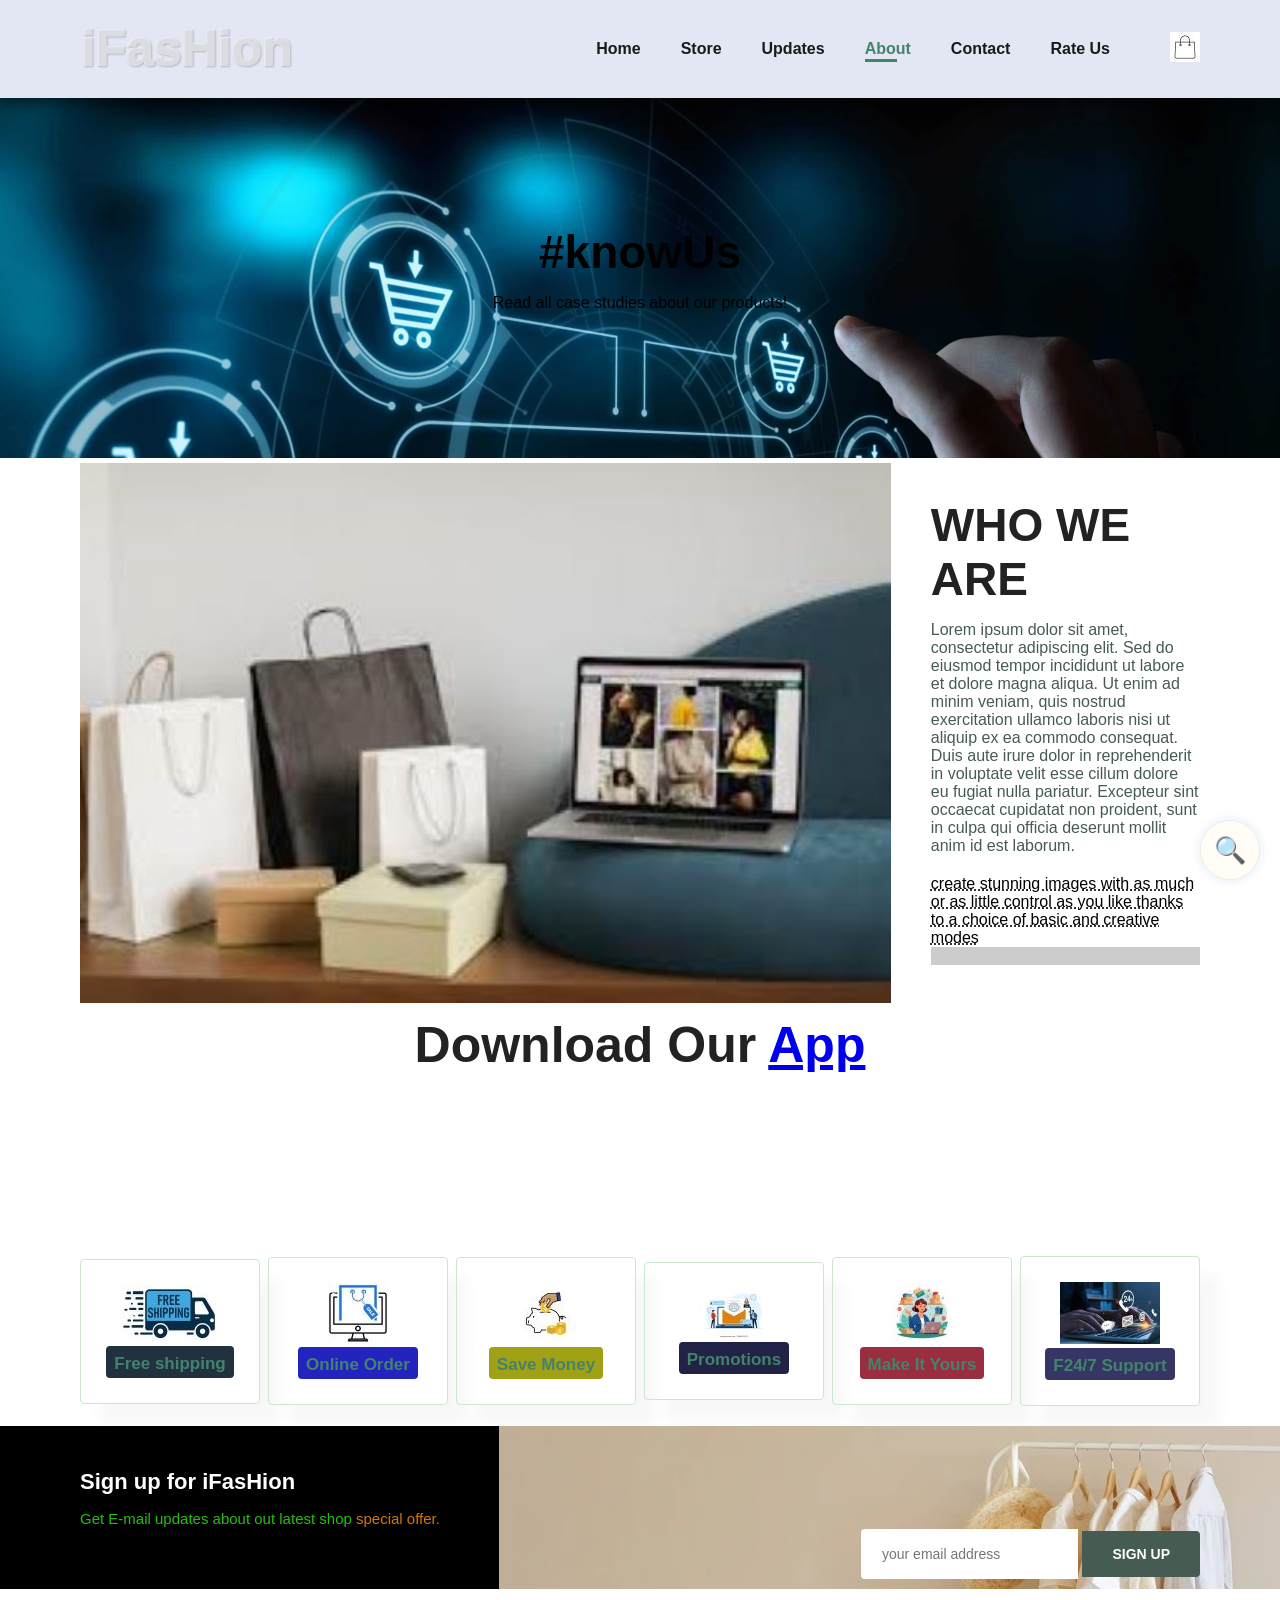
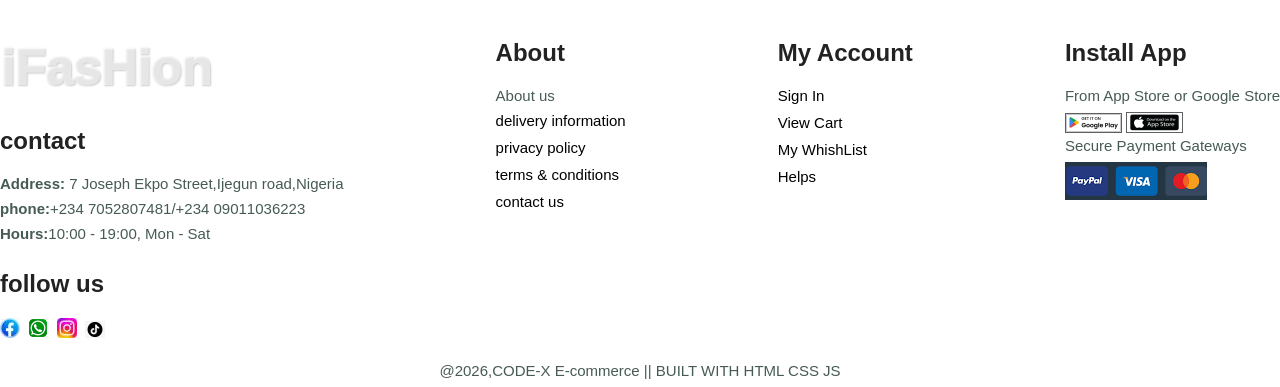
==== commit de74da48: "Add files via upload" ====
--- a/about.html
+++ b/about.html
@@ -7,38 +7,38 @@
     <link rel="stylesheet" href="style.css">
 </head>
 <body>
-      <section>
-<!-- Floating Search Widget Container -->
-<div class="search-wrapper">
-  <!-- Expandable Input Field -->
-  <div id="search-container" class="hidden">
-    <input type="text" id="search-input" placeholder="Search for a product...">
-  </div>
-  <!-- Floating Logo/Icon Trigger -->
-  <div class="search-trigger" onclick="toggleSearch()" aria-label="Search Toggle">
-    &#128269;
-  </div>
-</div>
+   <section> 
+  <!-- Floating Search Widget Container --> 
+  <div class="search-wrapper"> 
+    <!-- Expandable Input Field --> 
+    <div id="search-container" class="hidden"> 
+      <input type="text" id="search-input" placeholder="Search for a product..."> 
+    </div> 
+    
+    <!-- Floating Logo/Icon Trigger --> 
+    <div class="search-trigger" onclick="toggleSearch()" aria-label="Search Toggle"> 🔍 </div> 
+  </div> 
 
-<!-- Search Results & Confirmation Card -->
-<div id="results-display" class="hidden">
-  <div id="product-card">
-    <!-- Search results (image, name, price) injected here -->
-  </div>
-  
-  <div id="confirmation-ui" class="hidden">
-    <hr>
-    <p>Is this what you were looking for?</p>
-    <div class="btn-group">
-      <button onclick="confirmSuccess()" class="btn btn-yes">Yes</button>
-      <button onclick="confirmFailure()" class="btn btn-no">No</button>
-    </div>
-  </div>
-
-  <div id="status-msg" class="hidden">
-    We will get back to you shortly.
-  </div>
-</div>
+  <!-- Search Results & Confirmation Card --> 
+  <div id="results-display" class="hidden">
+    <!-- ADDED CANCEL BUTTON HERE -->
+    <span class="close-btn" onclick="closeAll()" style="position:absolute; top:10px; right:15px; cursor:pointer; font-size:24px; color:#888;">&times;</span>
+    
+    <div id="product-card"> 
+      <!-- Search results (image, name, price) injected here --> 
+    </div> 
+    
+    <div id="confirmation-ui" class="hidden"> 
+      <hr> 
+      <p>Is this what you were looking for?</p> 
+      <div class="btn-group"> 
+        <button onclick="confirmSuccess()" class="btn btn-yes">Yes</button> 
+        <button onclick="confirmFailure()" class="btn btn-no">No</button> 
+      </div> 
+    </div> 
+    
+    <div id="status-msg" class="hidden"> We will get back to you shortly. </div> 
+  </div> 
 </section>
     <section id="header"> 
         <a href="" class="logo">iFasHion</a>
--- a/style.css
+++ b/style.css
@@ -806,138 +806,110 @@
     transform: translateY(0) scale(1);
     visibility: visible;
 }
-/* General reset for the widget */
-/* Container: Adjusted for finger-tapping and safe margins */
-.search-wrapper {
-  position: fixed;
-  bottom: 20px;
-  right: 20px;
-  display: flex;
-  align-items: center;
-  z-index: 1000;
-  font-family: 'Segoe UI', Tahoma, Geneva, Verdana, sans-serif;
-}
-
-/* Expandable Input: Uses max-width to prevent screen overflow */
-#search-container {
-  background: white;
-  border-radius: 30px;
-  box-shadow: 0 4px 15px rgba(0,0,0,0.15);
-  margin-right: 10px;
-  padding: 5px 15px;
-  display: flex;
-  align-items: center;
-  transition: all 0.3s ease;
-  max-width: calc(100vw - 100px); /* Ensures bar never hits the screen edge */
-}
-
-#search-input {
-  border: none;
-  outline: none;
-  padding: 12px 5px;
-  width: 200px; /* Default desktop width */
-  font-size: 16px; /* Prevents iOS from auto-zooming on focus */
-}
-
-/* Floating Icon: Slightly larger for easier mobile tapping */
-.search-trigger {
-  background: #007bff;
-  color: white;
-  width: 60px;
-  height: 60px;
-  border-radius: 50%;
-  display: flex;
-  justify-content: center;
-  align-items: center;
+/* --- Floating Widget Wrapper --- */
+.search-wrapper { 
+  position: fixed; 
+  bottom: 20px; 
+  right: 20px; 
+  display: flex; 
+  align-items: center; 
+  z-index: 1000; 
+  font-family: 'Segoe UI', Tahoma, Geneva, Verdana, sans-serif; 
+}
+
+/* --- Milky & Water-Flowing Search Icon --- */
+.search-trigger { 
+  background: #fffdf5; /* Milky color */
+  color: #555; 
+  width: 60px; 
+  height: 60px; 
+  border-radius: 50%; 
+  display: flex; 
+  justify-content: center; 
+  align-items: center; 
+  cursor: pointer; 
+  font-size: 26px; 
+  flex-shrink: 0;
+  border: 1px solid #f0ede4;
+  position: relative;
+  overflow: hidden;
+  /* Water-like glowing shadow */
+  box-shadow: 0 0 15px rgba(255, 253, 245, 0.8), 0 0 10px rgba(0, 123, 255, 0.2);
+  animation: waterGlow 3s infinite alternate ease-in-out;
+}
+
+/* Water Flow Animation */
+@keyframes waterGlow {
+  0% { box-shadow: 0 0 10px rgba(255, 253, 245, 0.6), 0 0 5px rgba(0, 123, 255, 0.1); }
+  100% { box-shadow: 0 0 25px rgba(255, 253, 245, 1), 0 0 20px rgba(0, 123, 255, 0.4); }
+}
+
+/* --- Expandable Input --- */
+#search-container { 
+  background: #fffdf5; /* Milky background */
+  border-radius: 30px; 
+  box-shadow: 0 4px 15px rgba(0,0,0,0.1); 
+  margin-right: 10px; 
+  padding: 5px 15px; 
+  display: flex; 
+  align-items: center; 
+  transition: all 0.3s ease; 
+  max-width: calc(100vw - 100px); 
+}
+
+#search-input { 
+  border: none; 
+  outline: none; 
+  background: transparent;
+  padding: 12px 5px; 
+  width: 200px; 
+  font-size: 16px; 
+}
+
+/* --- Result Card & Close Button --- */
+#results-display { 
+  position: fixed; 
+  top: 50%; 
+  left: 50%; 
+  transform: translate(-50%, -50%); 
+  background: white; 
+  padding: 25px 20px 20px 20px; 
+  border-radius: 15px; 
+  box-shadow: 0 10px 40px rgba(0,0,0,0.3); 
+  width: 85%; 
+  max-width: 400px; 
+  text-align: center; 
+  z-index: 2000; 
+}
+
+/* Cancel X Button Styling */
+.close-btn {
+  position: absolute;
+  top: 10px;
+  right: 15px;
+  font-size: 24px;
+  font-weight: bold;
+  color: #aaa;
   cursor: pointer;
-  font-size: 26px;
-  box-shadow: 0 4px 12px rgba(0,123,255,0.4);
-  flex-shrink: 0; /* Prevents icon from squishing */
-}
-
-/* Product Modal: Responsive centering and sizing */
-#results-display {
-  position: fixed;
-  top: 50%;
-  left: 50%;
-  transform: translate(-50%, -50%);
-  background: white;
-  padding: 20px;
-  border-radius: 15px;
-  box-shadow: 0 10px 40px rgba(0,0,0,0.3);
-  width: 85%; /* Responsive width */
-  max-width: 400px; /* Max size for desktop */
-  text-align: center;
-  z-index: 2000;
-}
-
-.product-img {
-  width: 100%;
-  height: auto;
-  max-height: 250px;
-  object-fit: contain;
-  border-radius: 10px;
-}
-
-.btn-group {
-  display: flex;
-  gap: 10px;
-  justify-content: center;
-  margin-top: 15px;
-}
-
-.btn {
-  flex: 1; /* Makes buttons equal width on mobile */
-  padding: 12px;
-  border: none;
-  border-radius: 8px;
-  font-weight: bold;
-  cursor: pointer;
-}
-
+  line-height: 1;
+}
+.close-btn:hover { color: #555; }
+
+.product-img { width: 100%; height: auto; max-height: 250px; object-fit: contain; border-radius: 10px; }
+.btn-group { display: flex; gap: 10px; justify-content: center; margin-top: 15px; }
+.btn { flex: 1; padding: 12px; border: none; border-radius: 8px; font-weight: bold; cursor: pointer; }
+.btn-yes { background: #28a745; color: white; }
+.btn-no { background: #dc3545; color: white; }
 .hidden { display: none !important; }
 
-/* MOBILE SPECIFIC OVERRIDES */
+/* --- MOBILE RESPONSIVE (477px) --- */
 @media (max-width: 477px) {
-  /* The Floating Bar at the bottom */
-  .search-wrapper {
-    right: 50%;
-    transform: translateX(50%);
-    width: auto; /* Shrinks to fit content */
-    max-width: 90%;
-  }
-
-  /* Centered Result Card - Now Slimmer */
-  #results-display {
-    width: 80%;          /* Decreased width from 90% to 80% */
-    max-width: 300px;    /* Strictly limits how wide it can get */
-    padding: 12px;       /* Tighter padding */
-    max-height: 80vh;    /* Slightly shorter to ensure it fits vertically */
-    overflow-y: auto;
-    border-radius: 10px;
-  }
-
-  /* Shrink image slightly to fit the slimmer card */
-  .product-img {
-    max-height: 150px;
-    margin-bottom: 8px;
-  }
-
-  /* Make text smaller to match the slim card */
-  #product-card h3 {
-    font-size: 1.1rem;
-    margin: 5px 0;
-  }
-
-  /* Tighten buttons */
-  .btn-group {
-    gap: 5px;
-  }
-  
-  .btn-yes, .btn-no {
-    padding: 10px 5px;
-    font-size: 13px;
-  }
+  .search-wrapper { right: 50%; transform: translateX(50%); width: auto; max-width: 90%; }
+  #results-display { width: 80%; max-width: 300px; padding: 20px 12px; max-height: 80vh; overflow-y: auto; }
+  .product-img { max-height: 150px; margin-bottom: 8px; }
+  #product-card h3 { font-size: 1.1rem; margin: 5px 0; }
+  .btn-group { gap: 5px; }
+  .btn-yes, .btn-no { padding: 10px 5px; font-size: 13px; }
 }
 
 
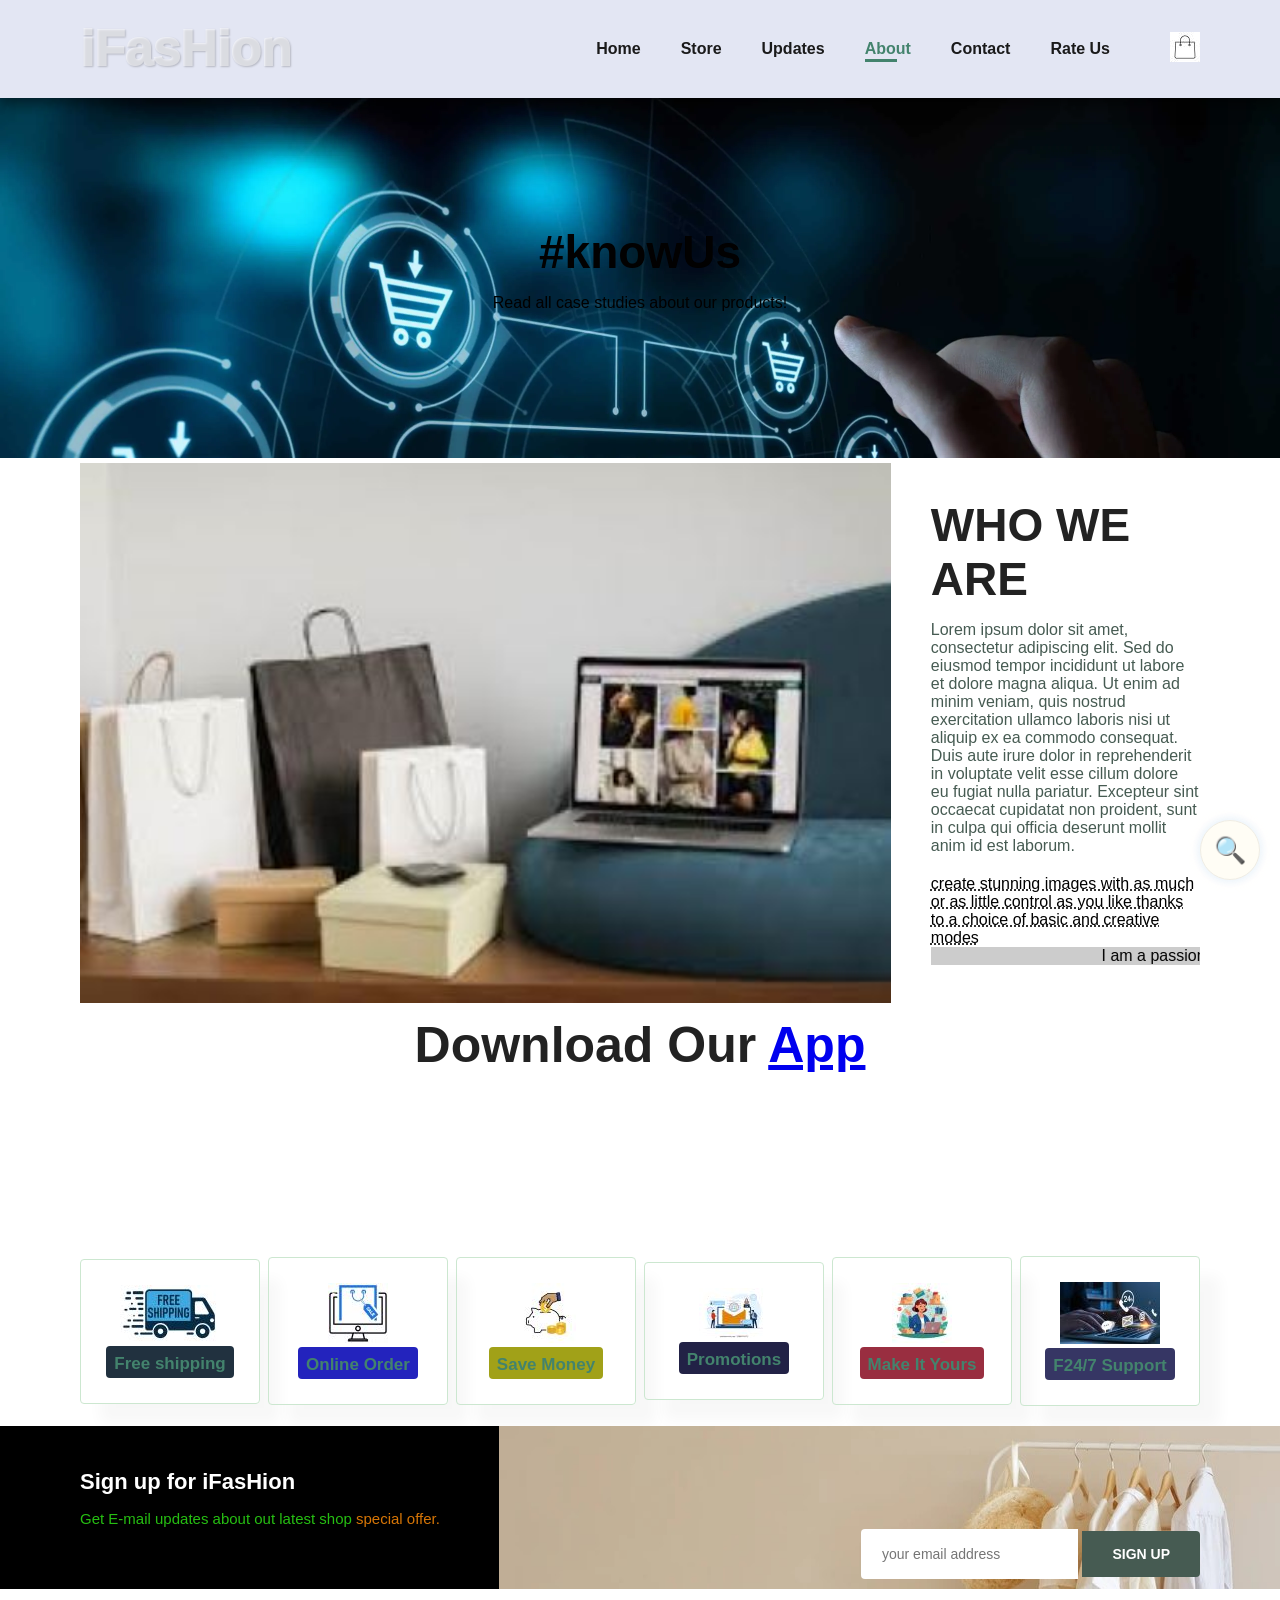
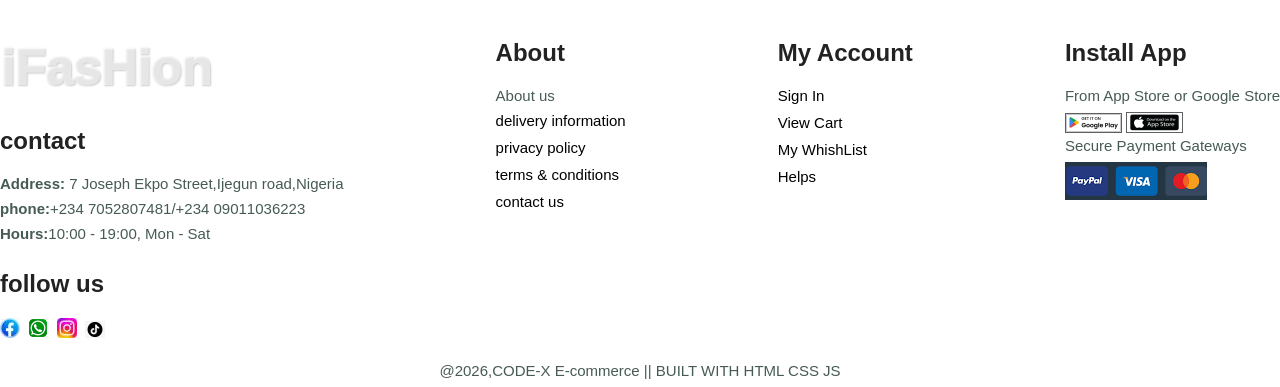
==== commit ad9d835b: "Add files via upload" ====
--- a/about.html
+++ b/about.html
@@ -8,20 +8,18 @@
 </head>
 <body>
    <section> 
-  <!-- Floating Search Widget Container --> 
   <div class="search-wrapper"> 
-    <!-- Expandable Input Field --> 
     <div id="search-container" class="hidden"> 
       <input type="text" id="search-input" placeholder="Search for a product..."> 
     </div> 
     
-    <!-- Floating Logo/Icon Trigger --> 
+
     <div class="search-trigger" onclick="toggleSearch()" aria-label="Search Toggle"> 🔍 </div> 
   </div> 
 
-  <!-- Search Results & Confirmation Card --> 
+  
   <div id="results-display" class="hidden">
-    <!-- ADDED CANCEL BUTTON HERE -->
+
     <span class="close-btn" onclick="closeAll()" style="position:absolute; top:10px; right:15px; cursor:pointer; font-size:24px; color:#888;">&times;</span>
     
     <div id="product-card"> 
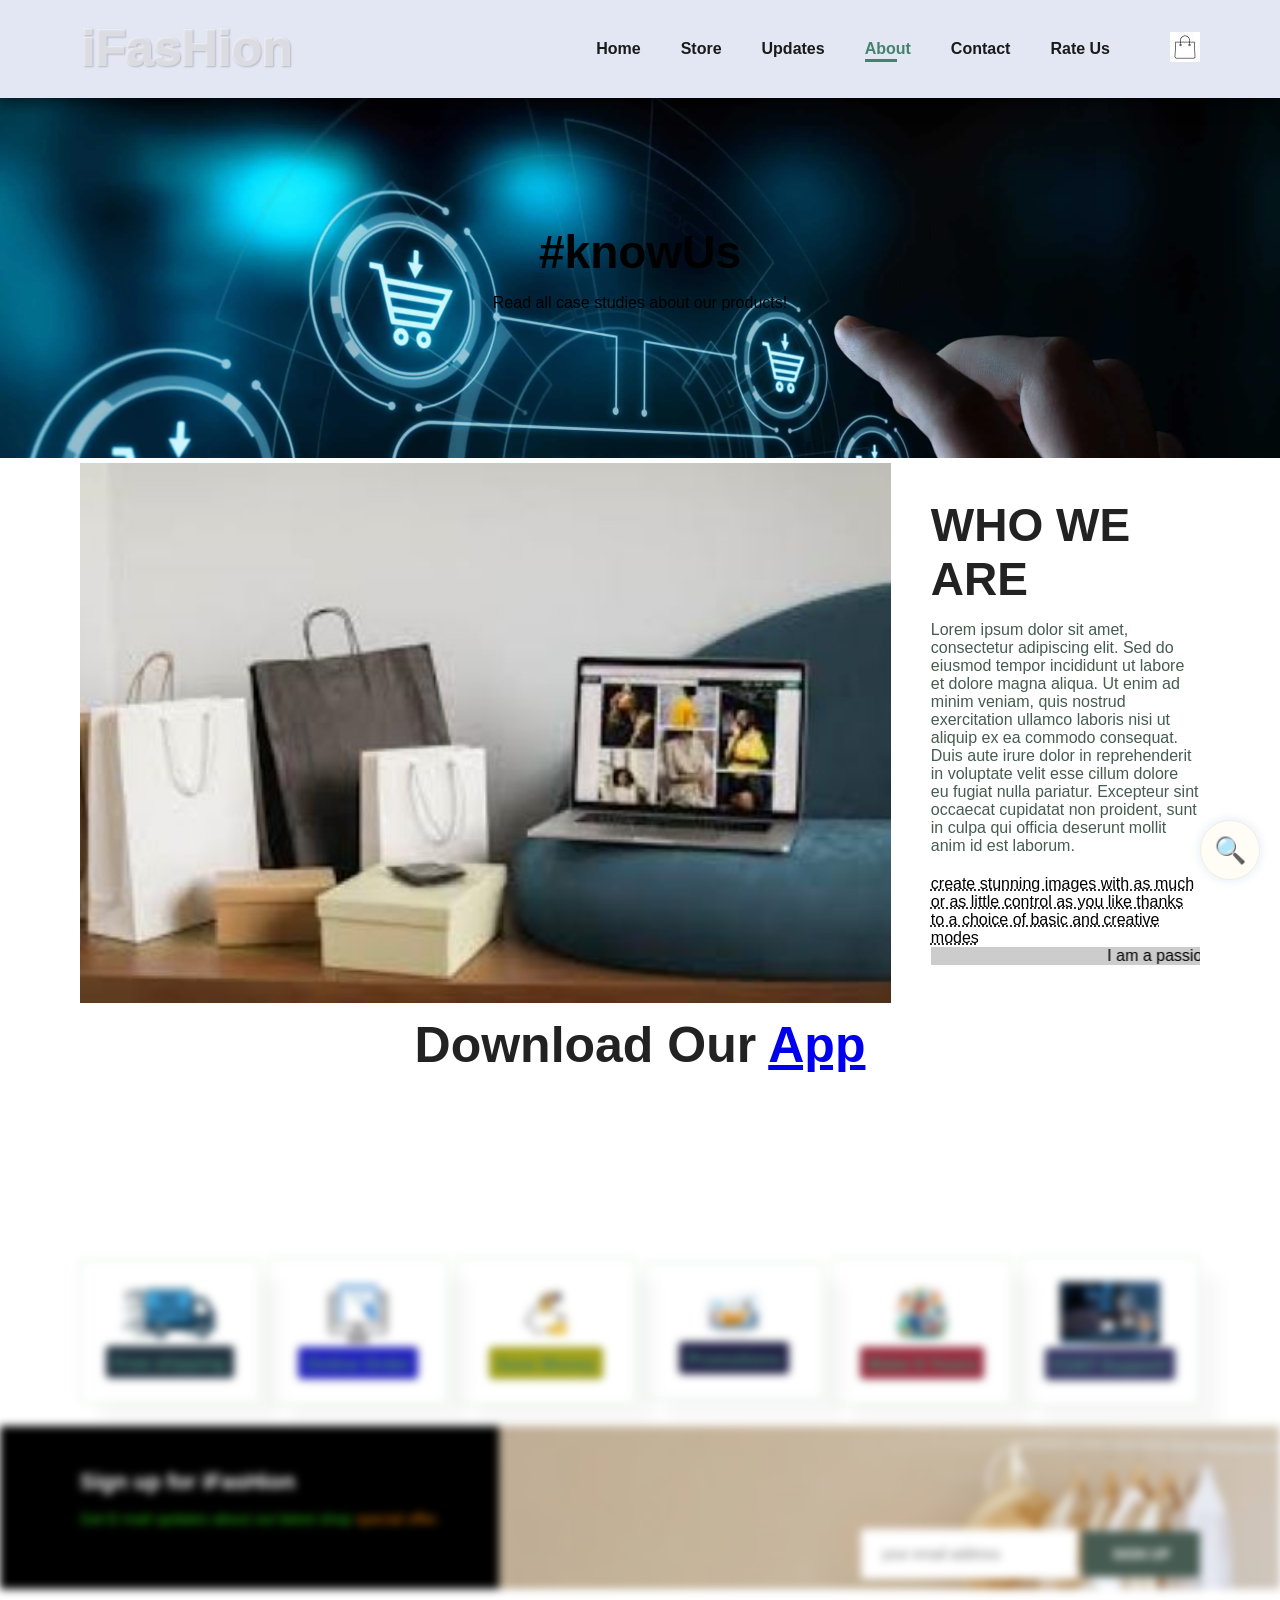
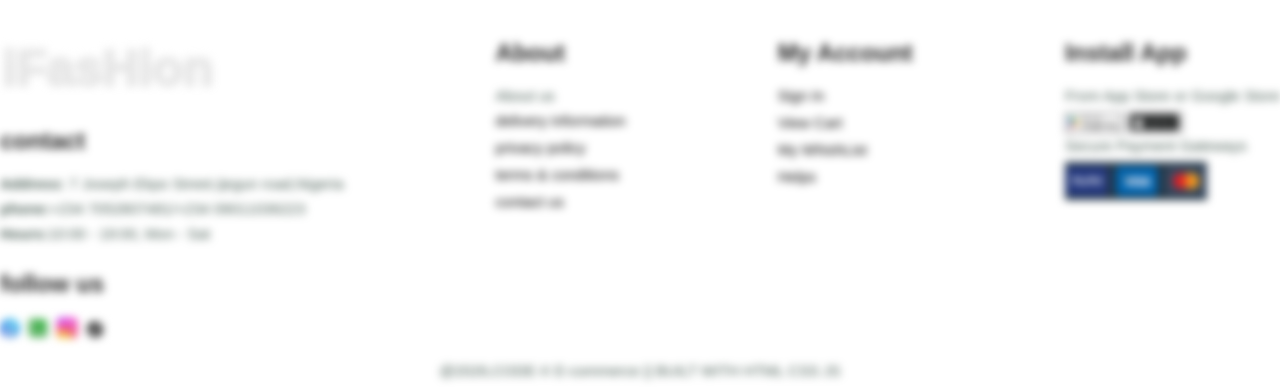
==== commit 20763570: "Add files via upload" ====
--- a/about.html
+++ b/about.html
@@ -1,129 +1,137 @@
 <!DOCTYPE html>
 <html lang="en">
+
 <head>
     <meta charset="UTF-8">
     <meta name="viewport" content="width=device-width, initial-scale=1.0">
     <title>2026/E-commerce</title>
     <link rel="stylesheet" href="style.css">
 </head>
+
 <body>
-   <section> 
-  <div class="search-wrapper"> 
-    <div id="search-container" class="hidden"> 
-      <input type="text" id="search-input" placeholder="Search for a product..."> 
-    </div> 
-    
+    <section>
+        <div class="search-wrapper">
+            <div id="search-container" class="hidden">
+                <input type="text" id="search-input" placeholder="Search for a product...">
+            </div>
 
-    <div class="search-trigger" onclick="toggleSearch()" aria-label="Search Toggle"> 🔍 </div> 
-  </div> 
 
-  
-  <div id="results-display" class="hidden">
+            <div class="search-trigger" onclick="toggleSearch()" aria-label="Search Toggle"> 🔍 </div>
+        </div>
 
-    <span class="close-btn" onclick="closeAll()" style="position:absolute; top:10px; right:15px; cursor:pointer; font-size:24px; color:#888;">&times;</span>
-    
-    <div id="product-card"> 
-      <!-- Search results (image, name, price) injected here --> 
-    </div> 
-    
-    <div id="confirmation-ui" class="hidden"> 
-      <hr> 
-      <p>Is this what you were looking for?</p> 
-      <div class="btn-group"> 
-        <button onclick="confirmSuccess()" class="btn btn-yes">Yes</button> 
-        <button onclick="confirmFailure()" class="btn btn-no">No</button> 
-      </div> 
-    </div> 
-    
-    <div id="status-msg" class="hidden"> We will get back to you shortly. </div> 
-  </div> 
-</section>
-    <section id="header"> 
+
+        <div id="results-display" class="hidden">
+
+            <span class="close-btn" onclick="closeAll()"
+                style="position:absolute; top:10px; right:15px; cursor:pointer; font-size:24px; color:#888;">&times;</span>
+
+            <div id="product-card">
+
+            </div>
+
+            <div id="confirmation-ui" class="hidden">
+                <hr>
+                <p>Is this what you were looking for?</p>
+                <div class="btn-group">
+                    <button onclick="confirmSuccess()" class="btn btn-yes">Yes</button>
+                    <button onclick="confirmFailure()" class="btn btn-no">No</button>
+                </div>
+            </div>
+
+            <div id="status-msg" class="hidden"> We will get back to you shortly. </div>
+        </div>
+    </section>
+    <section id="header">
         <a href="" class="logo">iFasHion</a>
 
         <div>
             <ul id="navbar">
-                <li><a   href="index.html">Home</a></li>
-                 <li><a  href="shop.html">Store</a></li>
-                  <li><a  href="blog.html">Updates</a></li>
-                   <li><a class="active" href="about.html">About</a></li>
-                    <li><a href="contact.html">Contact</a></li>
-                    <li><a href="hub.html">Rate Us</a></li>
-                     <li><a id="cart-name" href="cat.html">Cart</a></li>
-                     <a href="cart.html" id="lg-bag"><img src="shopcart.jpg" alt=""></a>
-                     <a href="#" id="close"> &#10005;</a>
+                <li><a href="index.html">Home</a></li>
+                <li><a href="shop.html">Store</a></li>
+                <li><a href="blog.html">Updates</a></li>
+                <li><a class="active" href="about.html">About</a></li>
+                <li><a href="contact.html">Contact</a></li>
+                <li><a href="hub.html">Rate Us</a></li>
+                <li><a id="cart-name" href="cat.html">Cart</a></li>
+                <a href="cart.html" id="lg-bag"><img src="shopcart.jpg" alt=""></a>
+                <a href="#" id="close"> &#10005;</a>
 
             </ul>
         </div>
         <div id="mobile">
-       <img src="shopcart.jpg" alt=""> 
-       <div id="size">&#9776;</div> 
+            <img src="shopcart.jpg" alt="">
+            <div id="size">&#9776;</div>
 
 
         </div>
     </section>
 
-    <section id="page-header" class="reveal about-header"  style=" transition-delay:0.1s">
-       
+    <section id="page-header" class="reveal about-header" style=" transition-delay:0.1s">
+
         <h2>#knowUs</h2>
-       
+
         <p>Read all case studies about our products!</p>
-      
+
     </section>
 
-  <section id="about-head"  style=" transition-delay:0.1s" class="reveal section-p1">
-    <img src="band.jpg" alt="">
-    <div>
-        <h2>WHO WE ARE</h2>
-        <P>Lorem ipsum dolor sit amet, consectetur adipiscing elit. Sed do eiusmod tempor incididunt ut labore et dolore magna aliqua. Ut enim ad minim veniam, quis nostrud exercitation ullamco laboris nisi ut aliquip ex ea commodo consequat. Duis aute irure dolor in reprehenderit in voluptate velit esse cillum dolore eu fugiat nulla pariatur. Excepteur sint occaecat cupidatat non proident, sunt in culpa qui officia deserunt mollit anim id est laborum.</p>
+    <section id="about-head" style=" transition-delay:0.1s" class="reveal section-p1">
+        <img src="band.jpg" alt="">
+        <div>
+            <h2>WHO WE ARE</h2>
+            <P>Lorem ipsum dolor sit amet, consectetur adipiscing elit. Sed do eiusmod tempor incididunt ut labore et
+                dolore magna aliqua. Ut enim ad minim veniam, quis nostrud exercitation ullamco laboris nisi ut aliquip
+                ex ea commodo consequat. Duis aute irure dolor in reprehenderit in voluptate velit esse cillum dolore eu
+                fugiat nulla pariatur. Excepteur sint occaecat cupidatat non proident, sunt in culpa qui officia
+                deserunt mollit anim id est laborum.</p>
 
 
-            <abbr title="">create stunning images with as much or as little control as you like 
+            <abbr title="">create stunning images with as much or as little control as you like
                 thanks to a choice of basic and creative modes
             </abbr>
 
-            <marquee bgcolor="#ccc" loop="2" scrollamount="6" width="100%">I am a passionate developer, and I invite you to explore and support my e-commerce 
+            <marquee bgcolor="#ccc" loop="2" scrollamount="6" width="100%">I am a passionate developer, and I invite you
+                to explore and support my e-commerce
                 website for an exceptional shopping experience
 
             </marquee>
-    </div>
-  </section>
+        </div>
+    </section>
 
-  <section id="about-app" class="section-p1">
-    <h1>Download Our <a href="#">App</a></h1>
-    <div class="vid-src">
-        <video src="rec-1.mp4" autoplay loop muted playsinline></video>
-    </div>
-  </section>
-  
-    <section id="feature"  class="reveal section-p1"   style=" transition-delay:0.1s">
+    <section id="about-app" class="section-p1">
+        <h1>Download Our <a href="#">App</a></h1>
+        <div class="vid-src">
+            <video src="rec-1.mp4" autoplay loop muted playsinline></video>
+        </div>
+    </section>
+
+    <section id="feature" class="reveal section-p1" style=" transition-delay:0.1s">
         <div class="fe-box">
-            <img src="freeshipping1.jpg" class="img-1" alt="" >
+            <img src="freeshipping1.jpg" class="img-1" alt="">
             <h6>Free shipping</h6>
         </div>
         <div class="fe-box">
-            <img src="online order1.jpg" class="img-1" alt="" >
+            <img src="online order1.jpg" class="img-1" alt="">
             <h6>Online Order</h6>
         </div>
         <div class="fe-box">
-            <img src="savemoney1.jpg" class="img-1" alt="" >
+            <img src="savemoney1.jpg" class="img-1" alt="">
             <h6>Save Money</h6>
         </div>
         <div class="fe-box">
-            <img src="promotions1.jpg" class="img-1" alt="" >
+            <img src="promotions1.jpg" class="img-1" alt="">
             <h6>Promotions</h6>
         </div>
         <div class="fe-box">
-            <img src="happysel1.jpg" class="img-1" alt="" >
+            <img src="happysel1.jpg" class="img-1" alt="">
             <h6>Make It Yours</h6>
         </div>
         <div class="fe-box">
-            <img src="active2.jpg" class="img-1" alt="" >
+            <img src="active2.jpg" class="img-1" alt="">
             <h6>F24/7 Support</h6>
         </div>
     </section>
 
-      <section id="newsletter" class="reveal section-p1" style=" transition-delay:0.1s"  section-m1>
+    <section id="newsletter" class="reveal section-p1" style=" transition-delay:0.1s" section-m1>
         <div class="newtext">
             <h4>Sign up for iFasHion</h4>
             <p>Get E-mail updates about out latest shop <span style="color: rgb(214, 117, 6);">special offer.</span></p>
@@ -133,24 +141,24 @@
             <button class="normal">SIGN UP</button>
         </div>
     </section>
-    <footer id="section-p1" class="reveal" style=" transition-delay:0.1s" >
+    <footer id="section-p1" class="reveal" style=" transition-delay:0.1s">
         <div class="col">
-           <h6 class="logo">iFasHion</h6> 
+            <h6 class="logo">iFasHion</h6>
             <h4>contact</h4>
             <p><strong>Address:</strong> 7 Joseph Ekpo Street,Ijegun road,Nigeria</p>
-             <p><strong>phone:</strong>+234 7052807481/+234 09011036223</p>
-             <p><strong>Hours:</strong>10:00 - 19:00, Mon - Sat</p>
-             <div class="follow">
+            <p><strong>phone:</strong>+234 7052807481/+234 09011036223</p>
+            <p><strong>Hours:</strong>10:00 - 19:00, Mon - Sat</p>
+            <div class="follow">
                 <h4>follow us</h4>
                 <div class="icon">
-              <img src="fb.jpg" alt="">
-              <img src="whats.png" alt="">
-              <img src="insta.jpg" alt="">
-              <img src="tik.png" alt="">
+                    <img src="fb.jpg" alt="">
+                    <img src="whats.png" alt="">
+                    <img src="insta.jpg" alt="">
+                    <img src="tik.png" alt="">
                 </div>
-                
-             </div>
-             
+
+            </div>
+
         </div>
         <div class="col">
             <h4>About</h4>
@@ -160,7 +168,7 @@
             <a href="#">terms & conditions</a>
             <a href="#">contact us</a>
         </div>
-          <div class="col">
+        <div class="col">
             <h4>My Account</h4>
             <a href="#">Sign In</a>
             <a href="#">View Cart</a>
@@ -181,8 +189,9 @@
             <p>@2026,CODE-X E-commerce || BUILT WITH HTML CSS JS</p>
         </div>
     </footer>
-    
+
     <script src="script.js"></script>
- 
+
 </body>
+
 </html>
--- a/style.css
+++ b/style.css
@@ -1,189 +1,219 @@
-
- *{
-    margin: 0;
-    padding: 0;
-    box-sizing: border-box;
-    font-family: 'spartan',sans-serif;
-}
+* {
+  margin: 0;
+  padding: 0;
+  box-sizing: border-box;
+  font-family: 'spartan', sans-serif;
+}
+
 h1 {
-  font-size:50px;
-  line-height:64px;
+  font-size: 50px;
+  line-height: 64px;
   color: #222;
 
 }
+
 h2 {
-  font-size:46px;
-  line-height:54px;
+  font-size: 46px;
+  line-height: 54px;
   color: #222;
 
 }
+
 h3 {
-  font-size:50px;
-  line-height:64px;
+  font-size: 50px;
+  line-height: 64px;
   color: #222;
 
 }
+
 h4 {
-  font-size:20px;
+  font-size: 20px;
   color: #222;
 
 }
+
 h6 {
   font-size: 17px;
   font-weight: 700;
 }
-p{
-    font-size: 16px;
-    color: #465b52;
-    margin: 15px 0 20px 0;
-}
-.section-p1{
-    padding: 5px 80px;
-}
-
-.section-m1{
-    padding: 40px 0;
-}
-body{
-    width: 100%;
-}
-
-#header{
+
+p {
+  font-size: 16px;
+  color: #465b52;
+  margin: 15px 0 20px 0;
+}
+
+.section-p1 {
+  padding: 5px 80px;
+}
+
+.section-m1 {
+  padding: 40px 0;
+}
+
+body {
+  width: 100%;
+}
+
+#header {
   align-items: center;
   display: flex;
   justify-content: space-between;
   padding: 20px 80px;
-  background:#E3E6F3 ;
-  box-shadow: 0 5px 15px rgb(0,0,0,0.6);
+  background: #E3E6F3;
+  box-shadow: 0 5px 15px rgb(0, 0, 0, 0.6);
   z-index: 999;
   position: sticky;
   top: 0;
   left: 0;
 }
-#navbar{
+
+#navbar {
   display: flex;
   align-items: center;
   justify-content: center;
 }
-#navbar li{
+
+#navbar li {
   list-style: none;
   padding: 0 20px;
   position: relative;
 }
-#navbar li a{
+
+#navbar li a {
   text-decoration: none;
   font-size: 16px;
   font-weight: 600;
   color: #1a1a1a;
   transition: 0.3s ease;
 }
+
 #navbar li a:hover,
 #navbar li a.active {
-color:  rgb(67, 131, 109);;
-}
+  color: rgb(67, 131, 109);
+  ;
+}
+
 #navbar li a.active::after,
-#navbar li a:hover::after{
+#navbar li a:hover::after {
   content: "";
   width: 37%;
   height: 3px;
-  background: rgb(67, 131, 109);;
+  background: rgb(67, 131, 109);
+  ;
   position: absolute;
   bottom: -4px;
   left: 20px;
 
 }
 
-.logo{
+.logo {
   text-decoration: none;
   font-size: 50px;
   font-weight: 1000;
-    color: rgba(255, 255, 255, 0.5);
-    text-shadow: 1px 1px 2px rgba(0, 0, 0, 0.2);
-}
-
-  
-
-
-
-#hero{
+  color: rgba(255, 255, 255, 0.5);
+  text-shadow: 1px 1px 2px rgba(0, 0, 0, 0.2);
+}
+
+
+
+
+
+#hero {
   background-image: url("image1.jpg");
   height: 90vh;
   width: 100%;
   background-position: top 40% right 0;
-  background-size:cover ;
-  padding: 0 80px ;
+  background-size: cover;
+  padding: 0 80px;
   display: flex;
   align-items: flex-start;
   justify-content: center;
   flex-direction: column;
 
 }
-#hero h4{
+
+#hero h4 {
   padding-bottom: 15px;
 }
-#hero h1{
+
+#hero h1 {
   color: rgb(67, 131, 109);
 }
-#hero button{
+
+#hero button {
   border-radius: 50%;
   padding: 5px 10px 10px;
   border: 0;
   cursor: pointer;
 }
-#hero button:hover{
-  background-color: rgb(67, 131, 109) ;
+
+#hero button:hover {
+  background-color: rgb(67, 131, 109);
   color: #E3E6F3;
 }
-#feature .fe-box{
+
+#feature .fe-box {
   width: 180px;
   text-align: center;
   padding: 25px 15px;
-  box-shadow: 20px 20px 14px rgba(0,0,0,0.03);
+  box-shadow: 20px 20px 14px rgba(0, 0, 0, 0.03);
   border: 1px solid #cce7d0;
   border-radius: 4px;
   margin: 15px 0;
 }
-#feature .fe-box:hover{
-   box-shadow: 10px 10px 54px rgba(43, 11, 11, 0.03);
-
-}
-#feature .fe-box img-1{
-width:100% ;
-margin-bottom: 10px;
-}
-#feature .fe-box h6{
+
+#feature .fe-box:hover {
+  box-shadow: 10px 10px 54px rgba(43, 11, 11, 0.03);
+
+}
+
+#feature .fe-box img-1 {
+  width: 100%;
+  margin-bottom: 10px;
+}
+
+#feature .fe-box h6 {
   display: inline-block;
   padding: 9px 8px 6px 8px;
   line-height: 1;
   border-radius: 4px;
-  color: rgb(67, 131, 109)  ;
-  background-color:rgb(33, 49, 63) ;
-}
-#feature{
+  color: rgb(67, 131, 109);
+  background-color: rgb(33, 49, 63);
+}
+
+#feature {
   display: flex;
   align-items: center;
   justify-content: space-between;
   flex-wrap: wrap;
 }
-#feature .fe-box:nth-child(2) h6{
-background-color:rgb(35, 35, 189);
-}
-#feature .fe-box:nth-child(3) h6{
-background-color:rgb(161, 161, 24);
-}
-#feature .fe-box:nth-child(4) h6{
-background-color:rgb(34, 34, 70);
-}
-#feature .fe-box:nth-child(5) h6{
-background-color:rgb(153, 46, 64);
-}
-#feature .fe-box:nth-child(6) h6{
-background-color:rgb(54, 54, 100);
-}
-#product1{
+
+#feature .fe-box:nth-child(2) h6 {
+  background-color: rgb(35, 35, 189);
+}
+
+#feature .fe-box:nth-child(3) h6 {
+  background-color: rgb(161, 161, 24);
+}
+
+#feature .fe-box:nth-child(4) h6 {
+  background-color: rgb(34, 34, 70);
+}
+
+#feature .fe-box:nth-child(5) h6 {
+  background-color: rgb(153, 46, 64);
+}
+
+#feature .fe-box:nth-child(6) h6 {
+  background-color: rgb(54, 54, 100);
+}
+
+#product1 {
   text-align: center;
-  
-}
+
+}
+
 #product1 .pro {
   width: 23%;
   min-width: 250px;
@@ -191,41 +221,49 @@
   border: 1px solid #cce7d0;
   border-radius: 25px;
   cursor: pointer;
-  box-shadow: 20px 20px 30px rgba(0,0,0,0.02);
+  box-shadow: 20px 20px 30px rgba(0, 0, 0, 0.02);
   margin: 15px 0;
   transition: 0.2s ease;
   position: relative;
 }
-#product1 .pro:hover{
-  box-shadow: 20px 20px 30px rgba(0,0,0,0.06);
-}
+
+#product1 .pro:hover {
+  box-shadow: 20px 20px 30px rgba(0, 0, 0, 0.06);
+}
+
 #product1 .pro img {
   width: 100%;
   border-radius: 20px;
 }
-#product1 .pro .des{
+
+#product1 .pro .des {
   text-align: start;
   padding: 10px 0;
 }
-#product1 .pro .des span{
+
+#product1 .pro .des span {
   color: #606063;
   font-size: 12px;
 }
-#product1 .pro .des  h5{
+
+#product1 .pro .des h5 {
   padding-top: 7px;
   color: #1a1a1a;
   font-size: 14px;
 }
-#product1 .pro .des span{
+
+#product1 .pro .des span {
   font-size: 10px;
 }
-#product1 .pro .des h4{
+
+#product1 .pro .des h4 {
   padding: 20px 200px;
   font-weight: 700;
   font-size: 15px;
-  color:  #465b52 ;
-}
- #product1 .pro .cart{
+  color: #465b52;
+}
+
+#product1 .pro .cart {
   width: 40px;
   height: 40px;
   line-height: 40px;
@@ -236,16 +274,18 @@
   position: absolute;
   bottom: 10px;
   left: 20px;
- }
- #product1 .pro-container{
-display: flex;
-justify-content: space-between;
-padding: 20px;
-flex-wrap: wrap;
- }
- #banner{
-  display: flex;
-  flex-direction:column ;
+}
+
+#product1 .pro-container {
+  display: flex;
+  justify-content: space-between;
+  padding: 20px;
+  flex-wrap: wrap;
+}
+
+#banner {
+  display: flex;
+  flex-direction: column;
   justify-content: center;
   align-items: center;
   text-align: center;
@@ -254,12 +294,13 @@
   height: 40vh;
   background-size: cover;
   background-position: center;
- }
- button.normal{
+}
+
+button.normal {
   font-size: 14px;
   font-weight: 600;
   padding: 15px 30px;
-  color:#000 ;
+  color: #000;
   background-color: #fff;
   border-radius: 4px;
   cursor: pointer;
@@ -267,14 +308,16 @@
   transition: 0.2s;
   outline: none;
   margin-top: 100px;
- }
- #banner button:hover{
+}
+
+#banner button:hover {
   background: #465b52;
   color: #fff;
- }
- #sm-banner .banner-box{
-  display: flex;
-  flex-direction:column ;
+}
+
+#sm-banner .banner-box {
+  display: flex;
+  flex-direction: column;
   justify-content: center;
   align-items: flex-start;
   background-image: url("banner-2.jpg");
@@ -283,87 +326,99 @@
   background-size: cover;
   background-position: center;
   padding: 30px;
- }
- #sm-banner{
+}
+
+#sm-banner {
   display: flex;
   justify-content: space-between;
   flex-wrap: wrap;
-  
- }
-  #sm-banner h4{
-color: #fff;
-font-size:20px ;
-font-weight: 300;
-  }
-  
-  #sm-banner h2{
-color: #fff;
-font-size:40px ;
-font-weight: 800;
-  }
-  
-  #sm-banner span{
-color: #fff;
-font-size:14px ;
-font-weight: 500;
-padding-bottom: 15px;
-  }
-   button.white{
+
+}
+
+#sm-banner h4 {
+  color: #fff;
+  font-size: 20px;
+  font-weight: 300;
+}
+
+#sm-banner h2 {
+  color: #fff;
+  font-size: 40px;
+  font-weight: 800;
+}
+
+#sm-banner span {
+  color: #fff;
+  font-size: 14px;
+  font-weight: 500;
+  padding-bottom: 15px;
+}
+
+button.white {
   font-size: 13px;
   font-weight: 600;
   padding: 11px 18px;
-  color:#fff;
+  color: #fff;
   background-color: transparent;
   cursor: pointer;
   border: 1px solid #fff;
   transition: 0.2s;
   outline: none;
- }
-  #sm-banner .banner-box:hover button{
-    color: #fff;
-    background: #465b52;
-    border: 1px solid #465b52;
-  }
-  #sm-banner .banner-box2{
-background-image: url("banner-5.jpg");
-  }
-#banner-3 .banner-box{
-  display: flex;
-  flex-direction:column ;
+}
+
+#sm-banner .banner-box:hover button {
+  color: #fff;
+  background: #465b52;
+  border: 1px solid #465b52;
+}
+
+#sm-banner .banner-box2 {
+  background-image: url("banner-5.jpg");
+}
+
+#banner-3 .banner-box {
+  display: flex;
+  flex-direction: column;
   justify-content: center;
   align-items: flex-start;
   background-image: url("banner-3.jpg");
-  width:300px ;
+  width: 300px;
   height: 40vh;
   background-size: cover;
   background-position: center;
   padding: 20px;
   margin-bottom: 10px;
- }
- #banner-3 h2{
+}
+
+#banner-3 h2 {
   color: #fff;
   font-size: 25px;
   font-weight: 200;
- }
- #banner-3 h3{
+}
+
+#banner-3 h3 {
   color: #c02727;
   font-weight: 800;
   font-size: 15px;
- }
- #banner-3{
+}
+
+#banner-3 {
   display: flex;
   justify-content: space-between;
   flex-wrap: wrap;
   padding: 0 50px;
- }
- #banner-3 .banner-box2{
+}
+
+#banner-3 .banner-box2 {
   background-image: url("banner-7.jpg");
- }
-  #banner-3 .banner-box3{
+}
+
+#banner-3 .banner-box3 {
   background-image: url("banner-6.jpg");
   padding: 80px;
- }
- #newsletter{
+}
+
+#newsletter {
   display: flex;
   justify-content: space-between;
   flex-wrap: wrap;
@@ -372,206 +427,243 @@
   background-repeat: no-repeat;
   background-position: 100% 30%;
   background-color: #000;
- }
-  #newsletter h4{
-    font-size: 22px;
-    font-weight: 700;
-    color: #fff;
-  }
-  #newsletter p{
-    font-size: 15px;
-    font-weight: 500;
-    color:#26be12;
-  }
-  #newsletter input{
-    height: 3.125rem;
-    padding: 0 1.25rem;
-    font-size: 14px;
-    border: 1px solid transparent;
-    border-radius: 4px;
-    outline: none;
-    border-top-right-radius: 0;
-    border-bottom-right-radius:0 ;
-  }
- #newsletter  button{
-  background-color:#465b52 ; 
+}
+
+#newsletter h4 {
+  font-size: 22px;
+  font-weight: 700;
+  color: #fff;
+}
+
+#newsletter p {
+  font-size: 15px;
+  font-weight: 500;
+  color: #26be12;
+}
+
+#newsletter input {
+  height: 3.125rem;
+  padding: 0 1.25rem;
+  font-size: 14px;
+  border: 1px solid transparent;
+  border-radius: 4px;
+  outline: none;
+  border-top-right-radius: 0;
+  border-bottom-right-radius: 0;
+}
+
+#newsletter button {
+  background-color: #465b52;
   color: #fff;
   white-space: nowrap;
   border-top-left-radius: 0;
-  border-bottom-left-radius:0 ;
- }
- #newsletter.form{
+  border-bottom-left-radius: 0;
+}
+
+#newsletter.form {
   display: flex;
   width: 20%;
- }
- 
- footer {
-  display:flex;
-  flex-wrap:wrap;
-  justify-content:space-between;
+}
+
+footer {
+  display: flex;
+  flex-wrap: wrap;
+  justify-content: space-between;
   margin-top: 50px;
- }
- footer .col{
+}
+
+footer .col {
   display: flex;
   flex-direction: column;
   align-items: flex-start;
   margin-bottom: 20px;
- }
- footer .logo{
- margin-bottom:30px ;
- }
- footer h4{
+}
+
+footer .logo {
+  margin-bottom: 30px;
+}
+
+footer h4 {
   font-size: 24px;
   padding-bottom: 20px;
- }
-
-footer p{
+}
+
+footer p {
   font-size: 15px;
   margin: 0 0 8px 0;
- }
- footer a{
+}
+
+footer a {
   font-size: 15px;
   text-decoration: none;
   color: #000;
   margin-bottom: 10px;
- }
- footer .follow{
+}
+
+footer .follow {
   margin-top: 20px;
 
- }
- footer .follow img{
+}
+
+footer .follow img {
   color: #1a1a1a;
   padding-right: 4px;
   cursor: pointer;
- }
- footer .install .row img{
- border: 1px solid #606063;
- }
- footer .follow img:hover,
- footer a:hover {
+}
+
+footer .install .row img {
+  border: 1px solid #606063;
+}
+
+footer .follow img:hover,
+footer a:hover {
   color: #0ca763;
- }
- footer .copy-right{
+}
+
+footer .copy-right {
   width: 100%;
   text-align: center;
 
- }
- #mobile{
+}
+
+#mobile {
   display: none;
   align-items: center;
- }
-#close{
+}
+
+#close {
   display: none;
 }
-#page-header{
+
+#page-header {
   background-image: url('img-cart2.jpg');
-  width:100%;
-  height:40vh;
-  display:flex;
-  background-size:cover;
-  justify-content:center;
+  width: 100%;
+  height: 40vh;
+  display: flex;
+  background-size: cover;
+  justify-content: center;
   text-align: center;
   flex-direction: column;
   padding: 14px;
- }
+}
+
 #page-header h2,
-#page-header p{
+#page-header p {
   color: #020101;
 }
-#page{
+
+#page {
   text-align: center;
 }
-#page .fill{
+
+#page .fill {
   text-decoration: none;
   background-color: #465b52;
-  padding:15px 20px ;
+  padding: 15px 20px;
   border-radius: 4px;
   color: #140c0c;
   font-weight: 600;
   text-align: center;
   transform: translateX(-80px);
 }
-#details .single-image{
-width: 40%;
-margin-right: 50px;
-}
-
-.small-img-group{
-  display:flex ;
+
+#details .single-image {
+  width: 40%;
+  margin-right: 50px;
+}
+
+.small-img-group {
+  display: flex;
   justify-content: space-between;
 }
 
-.small-img-col{
+.small-img-col {
   flex-basis: 54%;
   cursor: pointer;
 }
-#details{
+
+#details {
   display: flex;
   margin-top: 20px;
 }
-#details .single-details{
-  width:50% ;
-  padding-top:30px;
-}
-#details .single-details h4{
+
+#details .single-details {
+  width: 50%;
+  padding-top: 30px;
+}
+
+#details .single-details h4 {
   padding: 40px 0 20px 0;
 }
-#details .single-details h2{
+
+#details .single-details h2 {
   font-size: 26px;
 }
-#details .single-details select{
+
+#details .single-details select {
   display: block;
   padding: 5px 10px;
   margin-bottom: 10px;
 }
-#details .single-details select:focus{
+
+#details .single-details select:focus {
   outline: none;
 }
-#details .single-details input{
+
+#details .single-details input {
   width: 50px;
   height: 37px;
   padding-left: 10px;
   font-size: 16px;
   margin-right: 10px;
 }
-#details .single-details button{
-color: #fff;
-background-color: #0ca763;
-}
-#details .single-details input:focus{
+
+#details .single-details button {
+  color: #fff;
+  background-color: #0ca763;
+}
+
+#details .single-details input:focus {
   outline: none;
 }
 
-#details .single-details span{
+#details .single-details span {
   line-height: 25px;
 }
-#page-header.blog-header{
+
+#page-header.blog-header {
   background-image: url('img-cart1.jpg');
 }
-#blog{
+
+#blog {
   padding: 150px 150px 0 150px;
 
 }
-#blog .blog-box{
+
+#blog .blog-box {
   display: flex;
   align-items: center;
   width: 100%;
   position: relative;
   padding-bottom: 90px;
 }
-#blog .blog-img{
+
+#blog .blog-img {
   width: 50%;
   margin-right: 40px;
 }
-#blog img{
+
+#blog img {
   width: 100%;
   height: 300px;
   object-fit: cover;
 }
-#blog .blog-details{
+
+#blog .blog-details {
   width: 50%;
 }
-#blog .blog-details a{
+
+#blog .blog-details a {
   text-decoration: none;
   font-size: 11px;
   color: #000;
@@ -579,310 +671,538 @@
   position: relative;
   transition: 0.3S;
 }
-#blog .blog-details h4{
+
+#blog .blog-details h4 {
   font-size: 30px;
   font-weight: 300;
 }
-#blog .blog-details h2{
+
+#blog .blog-details h2 {
   font-size: 20px;
   font-weight: 100;
 }
-#blog .blog-details a::after{
+
+#blog .blog-details a::after {
   content: "";
   width: 50px;
   height: 5px;
   background-color: #000;
-  position:absolute ;
+  position: absolute;
   top: 4px;
   right: -60px;
 }
-#blog .blog-details a{
+
+#blog .blog-details a {
   color: #0ca763;
 }
-#blog .blog-details a:hover::after{
+
+#blog .blog-details a:hover::after {
   background-color: #f02704;
 }
 
 
 
-#blog .blog-box h1{
-  position:absolute;
+#blog .blog-box h1 {
+  position: absolute;
   top: -40px;
-  left:0;
+  left: 0;
   font-size: 70px;
   font-weight: 700;
   color: hsl(199, 25%, 81%);
   z-index: -1;
 }
 
-#page-header.about-header{
+#page-header.about-header {
   background-image: url('img-cart3.webp');
 }
-#about-head img{
+
+#about-head img {
   width: 100%;
   height: 60vh;
 }
-#about-head{
+
+#about-head {
   display: flex;
   align-items: center;
 }
 
-#about-head div{
-padding-left: 40px;
-}
-#about-app{
+#about-head div {
+  padding-left: 40px;
+}
+
+#about-app {
   text-align: center;
 }
-#about-app .video video{
+
+#about-app .video video {
   width: 100%;
   height: 100%;
   border-radius: 20px;
 }
 
-#about.app  .vid-src{
+#about.app .vid-src {
   width: 70%;
   height: 100%;
   margin: 30px auto 0 auto;
 }
-#contact-details .details{
-  width:40%;
-}
-#contact-details{
+
+#contact-details .details {
+  width: 40%;
+}
+
+#contact-details {
   display: flex;
   align-items: center;
   justify-content: space-between;
 }
+
 #contact-details .details span,
 #form-section form span {
-font-size: 12px;
-}
+  font-size: 12px;
+}
+
 #contact-details .details h2,
-#form-section form h2{
+#form-section form h2 {
   font-size: 26px;
-  line-height:35px ;
+  line-height: 35px;
   padding: 20px 0;
 }
-#contact-details .details h2{
+
+#contact-details .details h2 {
   font-size: 16p;
   padding-bottom: 15;
 }
-#contact-details .details img{
+
+#contact-details .details img {
   display: flex;
   padding: 10 0;
 }
-#contact-details .details p{
-  margin:0 ;
+
+#contact-details .details p {
+  margin: 0;
   font-size: 15px;
 }
-#contact-details .map{
+
+
+/* ==========================================================================
+   CRISP 3D SCROLL POP-UP ENGINE (NO BLUR)
+   ========================================================================== */
+
+/* The base container state before entering the viewport screen */
+.reveal {
+  opacity: 0;
+  transform: translateY(50px) scale(0.97) rotateX(4deg);
+  transform-origin: bottom center;
+  backface-visibility: hidden;
+  transition: opacity 0.8s cubic-bezier(0.215, 0.610, 0.355, 1),
+    transform 0.8s cubic-bezier(0.215, 0.610, 0.355, 1);
+  visibility: visible !important;
+}
+
+/* Crisp entrance trigger */
+.reveal.active {
+  opacity: 1;
+  transform: translateY(0) scale(1) rotateX(0deg);
+}
+
+/* --- Internal Nested Text Staggering Engine --- */
+/* This masks and slides up inner text cleanly like high-end agencies */
+.reveal .des h5,
+.reveal .des h4,
+.reveal .des span,
+.reveal .blog-details h4,
+.reveal .blog-details h2 {
+  opacity: 0;
+  transform: translateY(20px);
+  transition: opacity 0.6s cubic-bezier(0.16, 1, 0.3, 1),
+    transform 0.6s cubic-bezier(0.16, 1, 0.3, 1);
+}
+
+/* Triggers inner text layers sequentially once the parent box pops up */
+.reveal.active .des h5,
+.reveal.active .blog-details h4 {
+  opacity: 1;
+  transform: translateY(0);
+  transition-delay: 0.15s;
+}
+
+.reveal.active .des span,
+.reveal.active .blog-details h2 {
+  opacity: 1;
+  transform: translateY(0);
+  transition-delay: 0.25s;
+}
+
+.reveal.active .des h4 {
+  opacity: 1;
+  transform: translateY(0);
+  transition-delay: 0.35s;
+}
+
+/* --- Left-to-Right Row Delays --- */
+.delay-1 {
+  transition-delay: 0.08s;
+}
+
+.delay-2 {
+  transition-delay: 0.16s;
+}
+
+.delay-3 {
+  transition-delay: 0.24s;
+}
+
+.delay-4 {
+  transition-delay: 0.32s;
+}
+
+
+/* ==========================================================================
+   PREMIUM GLASS-LIFT HOVER EFFECTS
+   ========================================================================== */
+#product1 .pro,
+#feature .fe-box,
+#blog .blog-box,
+.small-img-col {
+  overflow: hidden;
+  position: relative;
+  transition: transform 0.5s cubic-bezier(0.16, 1, 0.3, 1),
+    box-shadow 0.5s cubic-bezier(0.16, 1, 0.3, 1);
+  will-change: transform, box-shadow;
+}
+
+#product1 .pro img,
+#feature .fe-box img,
+#blog .blog-box img,
+.small-img-col img {
+  transition: transform 0.6s cubic-bezier(0.16, 1, 0.3, 1);
+  will-change: transform;
+}
+
+/* Smooth Card Scaling Rise */
+#product1 .pro:hover,
+#feature .fe-box:hover,
+#blog .blog-box:hover {
+  transform: translateY(-8px) scale(1.015);
+  box-shadow: 0 20px 35px rgba(70, 91, 82, 0.15) !important;
+}
+
+/* Ultra-Crisp Internal Image Micro-Pan */
+#product1 .pro:hover img,
+#feature .fe-box:hover img,
+#blog .blog-box:hover img {
+  transform: scale(1.05);
+}
+
+/* ==========================================================================
+   LUXURY HOVER PERSPECTIVE & MICRO-ZOOM ENGINE
+   ========================================================================== */
+
+/* 1. Container Setup for Hover Targets */
+#product1 .pro,
+#feature .fe-box,
+#blog .blog-box,
+.small-img-col {
+  position: relative;
+  overflow: hidden;
+  /* Clips the internal image zoom cleanly */
+  transition: transform 0.6s cubic-bezier(0.16, 1, 0.3, 1),
+    box-shadow 0.6s cubic-bezier(0.16, 1, 0.3, 1),
+    border-color 0.4s ease;
+  will-change: transform, box-shadow;
+}
+
+/* 2. Setup Transitions for Images inside those targets */
+#product1 .pro img,
+#feature .fe-box img,
+#blog .blog-box img,
+.small-img-col img {
+  transition: transform 0.8s cubic-bezier(0.16, 1, 0.3, 1),
+    filter 0.6s ease;
+  will-change: transform;
+}
+
+/* 3. The Hover Effect: Smooth 3D-Lift Card & Subtle Image Zoom/Tilt */
+#product1 .pro:hover,
+#feature .fe-box:hover,
+#blog .blog-box:hover,
+.small-img-col:hover {
+  transform: translateY(-12px) scale(1.02);
+  /* Smooth elevation lift */
+  box-shadow: 0 22px 40px rgba(0, 0, 0, 0.12) !important;
+  /* Elegant floating shadow */
+}
+
+/* Internal Image Pan-Tilt Action */
+#product1 .pro:hover img,
+#feature .fe-box:hover img,
+#blog .blog-box:hover img,
+.small-img-col:hover img {
+  transform: scale(1.09) rotate(1.5deg);
+  /* Internal image scales up slightly and tilts */
+  filter: brightness(1.04);
+  /* Subtle professional lighting pop */
+}
+
+
+/* ==========================================================================
+   SCROLL POP-UP ENGINE (INTEGRATED WITH YOUR REVEAL CLASS)
+   ========================================================================== */
+/* Setting structural defaults for sequential delays */
+.reveal {
+  opacity: 0;
+  transform: translateY(60px) scale(0.96);
+  filter: blur(4px);
+  transition: opacity 0.8s cubic-bezier(0.16, 1, 0.3, 1),
+    transform 0.8s cubic-bezier(0.16, 1, 0.3, 1),
+    filter 0.6s ease;
+  visibility: visible !important;
+  /* Overriding hidden blocks cleanly */
+}
+
+/* Active triggering states */
+.reveal.active {
+  opacity: 1;
+  transform: translateY(0) scale(1);
+  filter: blur(0);
+}
+
+/* Staggered sequential entrance delays for horizontal items */
+.delay-1 {
+  transition-delay: 0.1s;
+}
+
+.delay-2 {
+  transition-delay: 0.2s;
+}
+
+.delay-3 {
+  transition-delay: 0.3s;
+}
+
+.delay-4 {
+  transition-delay: 0.4s;
+}
+
+#contact-details .map {
   width: 50%;
   height: 400px;
 }
-#contact-details .map iframe{
-  width:100% ;
+
+#contact-details .map iframe {
+  width: 100%;
   height: 100%;
 }
-#form-section form{
-  width:65%;
-  display:flex;
-  flex-direction:column;
-  align-items:start;
-  justify-content:space-between;
-  box-shadow: 0px 10px 10px  rgb(0,0,0,0.6);
+
+#form-section form {
+  width: 65%;
+  display: flex;
+  flex-direction: column;
+  align-items: start;
+  justify-content: space-between;
+  box-shadow: 0px 10px 10px rgb(0, 0, 0, 0.6);
   padding: auto;
   margin: 20px 20px;
-  border-radius:10px ;
-}
+  border-radius: 10px;
+}
+
 #form-section form input,
-#form-section form textarea{
+#form-section form textarea {
   width: 100%;
   padding: 12px 15px;
   outline: none;
   margin-bottom: 20px;
   border: 2px solid #cfb0b0;
 }
-#form-section form button{
+
+#form-section form button {
   background-color: #1a1a1a;
   color: #fff;
   margin: 30px;
 }
-/* YouTube-style Delete Button */
+
 .comment-entry {
-    position: relative;
+  position: relative;
 }
 
 .delete-btn {
-    background: none;
-    border: none;
-    color: #606060;
-    font-size: 12px;
-    font-weight: 500;
-    cursor: pointer;
-    margin-top: 4px;
-    padding: 4px 8px;
-    border-radius: 2px;
-    /* Hidden by default */
-    visibility: hidden;
+  background: none;
+  border: none;
+  color: #606060;
+  font-size: 12px;
+  font-weight: 500;
+  cursor: pointer;
+  margin-top: 4px;
+  padding: 4px 8px;
+  border-radius: 2px;
+  visibility: hidden;
 }
 
 #site-preloader {
-    position: fixed;
-    top: 0;
-    left: 0;
-    width: 100%;
-    height: 100%;
-    background-color: #ffffff;
-    z-index: 99999;
-    display: flex;
-    justify-content: center;
-    align-items: center;
-    transition: opacity 0.8s ease-in-out;
+  position: fixed;
+  top: 0;
+  left: 0;
+  width: 100%;
+  height: 100%;
+  background-color: #ffffff;
+  z-index: 99999;
+  display: flex;
+  justify-content: center;
+  align-items: center;
+  transition: opacity 0.8s ease-in-out;
 }
 
 .preloader-box {
-    text-align: center;
-    width: 200px;
+  text-align: center;
+  width: 200px;
 }
 
 .preloader-text {
-    font-family: sans-serif;
-    font-size: 12px;
-    letter-spacing: 5px;
-    color: #333;
-    margin-bottom: 15px;
+  font-family: sans-serif;
+  font-size: 12px;
+  letter-spacing: 5px;
+  color: #333;
+  margin-bottom: 15px;
 }
 
 .preloader-track {
-    width: 100%;
-    height: 1px;
-    background: #eeeeee;
-    position: relative;
-    overflow: hidden;
+  width: 100%;
+  height: 1px;
+  background: #eeeeee;
+  position: relative;
+  overflow: hidden;
 }
 
 .preloader-fill {
-    width: 0%;
-    height: 100%;
-    background: #333;
-}
-
-/* Triggered by JS - Match the 10s here */
+  width: 0%;
+  height: 100%;
+  background: #333;
+}
+
 .start-animating {
-    animation: loadProgress 10s linear forwards;
-}
-.scroll{
+  animation: loadProgress 10s linear forwards;
+}
+
+.scroll {
   display: flex;
   flex-direction: column;
   align-items: center;
   justify-content: center;
 }
-.scroll p{
+
+.scroll p {
   text-align: center;
   color: #000;
   font-weight: 800;
   font-size: 20PX;
 }
+
 @keyframes loadProgress {
-    0% { width: 0%; }
-    100% { width: 100%; }
-}
-
-/* Updated class name to match JS */
+  0% {
+    width: 0%;
+  }
+
+  100% {
+    width: 100%;
+  }
+}
+
 .preloader-hidden {
-    opacity: 0;
-    pointer-events: none;
-}
-/* Base state: Hidden and slightly "pushed back" */
+  opacity: 0;
+  pointer-events: none;
+}
+
 .reveal {
-    opacity: 0;
-    transform: translateY(50px) scale(0.95);
-    transition: all 1s cubic-bezier(0.16, 1, 0.3, 1); /* Ultra-smooth "Sleek" curve */
-    visibility: hidden;
-}
-
-/* Active state: Glide into original position */
+  opacity: 0;
+  transform: translateY(50px) scale(0.95);
+  transition: all 1s cubic-bezier(0.16, 1, 0.3, 1);
+  /* Ultra-smooth "Sleek" curve */
+  visibility: hidden;
+}
+
+
 .reveal.active {
-    opacity: 1;
-    transform: translateY(0) scale(1);
-    visibility: visible;
-}
-/* --- Floating Widget Wrapper --- */
-.search-wrapper { 
-  position: fixed; 
-  bottom: 20px; 
-  right: 20px; 
-  display: flex; 
-  align-items: center; 
-  z-index: 1000; 
-  font-family: 'Segoe UI', Tahoma, Geneva, Verdana, sans-serif; 
-}
-
-/* --- Milky & Water-Flowing Search Icon --- */
-.search-trigger { 
-  background: #fffdf5; /* Milky color */
-  color: #555; 
-  width: 60px; 
-  height: 60px; 
-  border-radius: 50%; 
-  display: flex; 
-  justify-content: center; 
-  align-items: center; 
-  cursor: pointer; 
-  font-size: 26px; 
+  opacity: 1;
+  transform: translateY(0) scale(1);
+  visibility: visible;
+}
+
+.search-wrapper {
+  position: fixed;
+  bottom: 20px;
+  right: 20px;
+  display: flex;
+  align-items: center;
+  z-index: 1000;
+  font-family: 'Segoe UI', Tahoma, Geneva, Verdana, sans-serif;
+}
+
+.search-trigger {
+  background: #fffdf5;
+  color: #555;
+  width: 60px;
+  height: 60px;
+  border-radius: 50%;
+  display: flex;
+  justify-content: center;
+  align-items: center;
+  cursor: pointer;
+  font-size: 26px;
   flex-shrink: 0;
   border: 1px solid #f0ede4;
   position: relative;
   overflow: hidden;
-  /* Water-like glowing shadow */
   box-shadow: 0 0 15px rgba(255, 253, 245, 0.8), 0 0 10px rgba(0, 123, 255, 0.2);
   animation: waterGlow 3s infinite alternate ease-in-out;
 }
 
-/* Water Flow Animation */
 @keyframes waterGlow {
-  0% { box-shadow: 0 0 10px rgba(255, 253, 245, 0.6), 0 0 5px rgba(0, 123, 255, 0.1); }
-  100% { box-shadow: 0 0 25px rgba(255, 253, 245, 1), 0 0 20px rgba(0, 123, 255, 0.4); }
-}
-
-/* --- Expandable Input --- */
-#search-container { 
-  background: #fffdf5; /* Milky background */
-  border-radius: 30px; 
-  box-shadow: 0 4px 15px rgba(0,0,0,0.1); 
-  margin-right: 10px; 
-  padding: 5px 15px; 
-  display: flex; 
-  align-items: center; 
-  transition: all 0.3s ease; 
-  max-width: calc(100vw - 100px); 
-}
-
-#search-input { 
-  border: none; 
-  outline: none; 
+  0% {
+    box-shadow: 0 0 10px rgba(255, 253, 245, 0.6), 0 0 5px rgba(0, 123, 255, 0.1);
+  }
+
+  100% {
+    box-shadow: 0 0 25px rgba(255, 253, 245, 1), 0 0 20px rgba(0, 123, 255, 0.4);
+  }
+}
+
+#search-container {
+  background: #fffdf5;
+  border-radius: 30px;
+  box-shadow: 0 4px 15px rgba(0, 0, 0, 0.1);
+  margin-right: 10px;
+  padding: 5px 15px;
+  display: flex;
+  align-items: center;
+  transition: all 0.3s ease;
+  max-width: calc(100vw - 100px);
+}
+
+#search-input {
+  border: none;
+  outline: none;
   background: transparent;
-  padding: 12px 5px; 
-  width: 200px; 
-  font-size: 16px; 
-}
-
-/* --- Result Card & Close Button --- */
-#results-display { 
-  position: fixed; 
-  top: 50%; 
-  left: 50%; 
-  transform: translate(-50%, -50%); 
-  background: white; 
-  padding: 25px 20px 20px 20px; 
-  border-radius: 15px; 
-  box-shadow: 0 10px 40px rgba(0,0,0,0.3); 
-  width: 85%; 
-  max-width: 400px; 
-  text-align: center; 
-  z-index: 2000; 
-}
-
-/* Cancel X Button Styling */
+  padding: 12px 5px;
+  width: 200px;
+  font-size: 16px;
+}
+
+
+#results-display {
+  position: fixed;
+  top: 50%;
+  left: 50%;
+  transform: translate(-50%, -50%);
+  background: white;
+  padding: 25px 20px 20px 20px;
+  border-radius: 15px;
+  box-shadow: 0 10px 40px rgba(0, 0, 0, 0.3);
+  width: 85%;
+  max-width: 400px;
+  text-align: center;
+  z-index: 2000;
+}
+
 .close-btn {
   position: absolute;
   top: 10px;
@@ -893,147 +1213,324 @@
   cursor: pointer;
   line-height: 1;
 }
-.close-btn:hover { color: #555; }
-
-.product-img { width: 100%; height: auto; max-height: 250px; object-fit: contain; border-radius: 10px; }
-.btn-group { display: flex; gap: 10px; justify-content: center; margin-top: 15px; }
-.btn { flex: 1; padding: 12px; border: none; border-radius: 8px; font-weight: bold; cursor: pointer; }
-.btn-yes { background: #28a745; color: white; }
-.btn-no { background: #dc3545; color: white; }
-.hidden { display: none !important; }
-
-/* --- MOBILE RESPONSIVE (477px) --- */
+
+.close-btn:hover {
+  color: #555;
+}
+
+.product-img {
+  width: 100%;
+  height: auto;
+  max-height: 250px;
+  object-fit: contain;
+  border-radius: 10px;
+}
+
+.btn-group {
+  display: flex;
+  gap: 10px;
+  justify-content: center;
+  margin-top: 15px;
+}
+
+.btn {
+  flex: 1;
+  padding: 12px;
+  border: none;
+  border-radius: 8px;
+  font-weight: bold;
+  cursor: pointer;
+}
+
+.btn-yes {
+  background: #28a745;
+  color: white;
+}
+
+.btn-no {
+  background: #dc3545;
+  color: white;
+}
+
+.hidden {
+  display: none !important;
+}
+
+
 @media (max-width: 477px) {
-  .search-wrapper { right: 50%; transform: translateX(50%); width: auto; max-width: 90%; }
-  #results-display { width: 80%; max-width: 300px; padding: 20px 12px; max-height: 80vh; overflow-y: auto; }
-  .product-img { max-height: 150px; margin-bottom: 8px; }
-  #product-card h3 { font-size: 1.1rem; margin: 5px 0; }
-  .btn-group { gap: 5px; }
-  .btn-yes, .btn-no { padding: 10px 5px; font-size: 13px; }
+  .search-wrapper {
+    right: 50%;
+    transform: translateX(50%);
+    width: auto;
+    max-width: 90%;
+  }
+
+  #results-display {
+    width: 80%;
+    max-width: 300px;
+    padding: 20px 12px;
+    max-height: 80vh;
+    overflow-y: auto;
+  }
+
+  .product-img {
+    max-height: 150px;
+    margin-bottom: 8px;
+  }
+
+  #product-card h3 {
+    font-size: 1.1rem;
+    margin: 5px 0;
+  }
+
+  .btn-group {
+    gap: 5px;
+  }
+
+  .btn-yes,
+  .btn-no {
+    padding: 10px 5px;
+    font-size: 13px;
+  }
 }
 
 
 
 .delete-btn:hover {
-    background-color: #e5e5e5;
-    color: #000;
-}
-
-#main-wrapper { background: white; padding: 20px; border-radius: 12px; width: 100%; box-sizing: border-box; }
-#user-setup, #reset-section { margin-bottom: 20px; padding: 15px; background: #f1f1f1; border-radius: 8px; }
-input { padding: 8px; border: 1px solid #ccc; border-radius: 4px; margin: 5px 0; }
-.profile-circle { width: 45px; height: 45px; background: white; border: 1px solid #333; border-radius: 50%; display: flex; align-items: center; justify-content: center; font-size: 9px; font-weight: bold; flex-shrink: 0; }
-.input-row { display: flex; gap: 15px; margin-top: 15px; }
-.input-container { flex-grow: 0; width: 60%; border-bottom: 1px solid #ccc; }
-#comment-text { width: 100%; border: none; outline: none; background: transparent; padding: 5px 0; }
-.post-btn { background: #065fd4; color: white; border: none; padding: 8px 15px; border-radius: 20px; cursor: pointer; }
-.action-btn { background: none; border: none; font-size: 12px; cursor: pointer; color: #606060; margin-right: 10px; }
-.liked { color: #065fd4 !important; font-weight: bold; }
-.star-big { font-size: 32px; cursor: pointer; color: #ccc; }
-.star-big.active { color: #fbc02d; }
-#support-section { margin-top: 40px; border: 1.5px solid #065fd4; padding: 10px; width: 300px; margin-inline: auto; text-align: center; border-radius: 8px; }
-.ad-placeholder { height: 60px; border: 1px dashed #bbb; display: flex; align-items: center; justify-content: center; margin-top: 5px; background: #fff; }
-
-#cart table{
+  background-color: #e5e5e5;
+  color: #000;
+}
+
+#main-wrapper {
+  background: white;
+  padding: 20px;
+  border-radius: 12px;
+  width: 100%;
+  box-sizing: border-box;
+}
+
+#user-setup,
+#reset-section {
+  margin-bottom: 20px;
+  padding: 15px;
+  background: #f1f1f1;
+  border-radius: 8px;
+}
+
+input {
+  padding: 8px;
+  border: 1px solid #ccc;
+  border-radius: 4px;
+  margin: 5px 0;
+}
+
+.profile-circle {
+  width: 45px;
+  height: 45px;
+  background: white;
+  border: 1px solid #333;
+  border-radius: 50%;
+  display: flex;
+  align-items: center;
+  justify-content: center;
+  font-size: 9px;
+  font-weight: bold;
+  flex-shrink: 0;
+}
+
+.input-row {
+  display: flex;
+  gap: 15px;
+  margin-top: 15px;
+}
+
+.input-container {
+  flex-grow: 0;
+  width: 60%;
+  border-bottom: 1px solid #ccc;
+}
+
+#comment-text {
+  width: 100%;
+  border: none;
+  outline: none;
+  background: transparent;
+  padding: 5px 0;
+}
+
+.post-btn {
+  background: #065fd4;
+  color: white;
+  border: none;
+  padding: 8px 15px;
+  border-radius: 20px;
+  cursor: pointer;
+}
+
+.action-btn {
+  background: none;
+  border: none;
+  font-size: 12px;
+  cursor: pointer;
+  color: #606060;
+  margin-right: 10px;
+}
+
+.liked {
+  color: #065fd4 !important;
+  font-weight: bold;
+}
+
+.star-big {
+  font-size: 32px;
+  cursor: pointer;
+  color: #ccc;
+}
+
+.star-big.active {
+  color: #fbc02d;
+}
+
+#support-section {
+  margin-top: 40px;
+  border: 1.5px solid #065fd4;
+  padding: 10px;
+  width: 300px;
+  margin-inline: auto;
+  text-align: center;
+  border-radius: 8px;
+}
+
+.ad-placeholder {
+  height: 60px;
+  border: 1px dashed #bbb;
+  display: flex;
+  align-items: center;
+  justify-content: center;
+  margin-top: 5px;
+  background: #fff;
+}
+
+#cart table {
   width: 100%;
   border-collapse: collapse;
   table-layout: fixed;
   white-space: nowrap;
 }
-#cart table img{
+
+#cart table img {
   width: 50px;
 }
-#cart table td:nth-child(1){
-width: 100px;
-text-align: center;
-}
-#cart table td:nth-child(2){
-width: 120px;
-text-align: center;
-}
-#cart table td:nth-child(3){
-width: 250px;
-text-align: center;
-}
+
+#cart table td:nth-child(1) {
+  width: 100px;
+  text-align: center;
+}
+
+#cart table td:nth-child(2) {
+  width: 120px;
+  text-align: center;
+}
+
+#cart table td:nth-child(3) {
+  width: 250px;
+  text-align: center;
+}
+
 #cart table td:nth-child(4),
 #cart table td:nth-child(5),
-#cart table td:nth-child(6){
-width: 150px;
-text-align: center;
-}
-#cart table td:nth-child(5) input{
+#cart table td:nth-child(6) {
+  width: 150px;
+  text-align: center;
+}
+
+#cart table td:nth-child(5) input {
   width: 70px;
   padding: 10px 5px 10px 15px;
 }
-#cart table thead{
-  border:1px solid #cfb0b0 ;
+
+#cart table thead {
+  border: 1px solid #cfb0b0;
   border-left: none;
   border-right: none;
 }
-#cart table thead td{
+
+#cart table thead td {
   font-weight: 700;
   text-transform: uppercase;
   font-size: 13px;
   padding: 18px 0;
 }
-#cart table tbody tr td{
+
+#cart table tbody tr td {
   padding-top: 15px;
 }
-#cart table tbody  td{
+
+#cart table tbody td {
   font-size: 30px;
 }
-#cart-add{
+
+#cart-add {
   display: flex;
   flex-wrap: wrap;
   justify-content: space-between;
 }
-#coupon{
+
+#coupon {
   width: 50%;
   margin-bottom: 30px;
 }
+
 #coupon h3,
-#subtotal h3{
+#subtotal h3 {
   padding-bottom: 15px;
   font-size: 25px;
 }
-#coupon input{
+
+#coupon input {
   padding: 10px 20px;
   outline: none;
   width: 60%;
   margin-right: 10px;
   border: 1px solid #cfb0b0;
 }
+
 #coupon button,
-#subtotal button{
+#subtotal button {
   background: #065fd4;
   color: #fff;
   padding: 12px 20px;
 }
-#subtotal{
+
+#subtotal {
   width: 50%;
   margin-bottom: 30px;
-  border: 1px solid #cfb0b0 ;
+  border: 1px solid #cfb0b0;
   padding: 30px;
 }
-#subtotal table{
+
+#subtotal table {
   border-collapse: collapse;
   width: 100%;
   margin-bottom: 20px;
 }
-#subtotal table td{
+
+#subtotal table td {
   width: 50%;
   border: 1px solid #cfb0b0;
   padding: 10px;
   font-size: 13px;
 }
-#cart-name{
+
+#cart-name {
   display: none;
- }
-#cart{
+}
+
+#cart {
   overflow-x: auto;
- }
- 
- @media (max-width:789px) {
+}
+
+@media (max-width:789px) {
   #navbar {
     display: flex;
     flex-direction: column;
@@ -1043,241 +1540,289 @@
     top: 0;
     height: 100vh;
     right: -300px;
-    width:300px ;
+    width: 300px;
     background: #fff;
-    box-shadow: 0 40px 60px rgba(0,0,0,0.1);
+    box-shadow: 0 40px 60px rgba(0, 0, 0, 0.1);
     padding: 80px 0 0 10px;
     transition: 0.2s;
-}
-#cart-name{
-  display: flex;
-}
-#navbar li{
-  margin-bottom: 25px;
-}
-
- #mobile{
-  display: flex;
-  align-items: center;
-  font-size: 24px;
- }
- #mobile  img{
-  left: 30px;
-  font-size: 94px;
-  padding: 20px;
- }
-  #navbar.active{
-  right: 0;
- }
- #close{
-  position: absolute;
-  top: 30px;
-  left: 30px;
-  color: #000;
-  font-size: 14px;
-  font-weight: 900;
-  display: initial;
- }
- #lg-bag{
-  display: none;
- }
- #hero{
-  height:70vh ;
-  padding: 0 20px ;
- background-position: top 30% right 30%;
-
-}
-#feature{
-  justify-content:center;
-}
-#feature .fe-box{
-  margin: 15px 15px;
-}
-.section-p1{
-  padding: 40px 40px;
-}
-#product1 .pro-container{
-justify-content: center;
- }
- #product1 .pro {
-  margin: 15px ;
-}
-#banner{
-  height: 20vh;
- }
- #sm-banner .banner-box {
+  }
+
+  #cart-name {
+    display: flex;
+  }
+
+  #navbar li {
+    margin-bottom: 25px;
+  }
+
+  #mobile {
+    display: flex;
+    align-items: center;
+    font-size: 24px;
+  }
+
+  #mobile img {
+    left: 30px;
+    font-size: 94px;
+    padding: 20px;
+  }
+
+  #navbar.active {
+    right: 0;
+  }
+
+  #close {
+    position: absolute;
+    top: 30px;
+    left: 30px;
+    color: #000;
+    font-size: 14px;
+    font-weight: 900;
+    display: initial;
+  }
+
+  #lg-bag {
+    display: none;
+  }
+
+  #hero {
+    height: 70vh;
+    padding: 0 20px;
+    background-position: top 30% right 30%;
+
+  }
+
+  #feature {
+    justify-content: center;
+  }
+
+  #feature .fe-box {
+    margin: 15px 15px;
+  }
+
+  .section-p1 {
+    padding: 40px 40px;
+  }
+
+  #product1 .pro-container {
+    justify-content: center;
+  }
+
+  #product1 .pro {
+    margin: 15px;
+  }
+
+  #banner {
+    height: 20vh;
+  }
+
+  #sm-banner .banner-box {
     min-width: 100%;
     height: 30vh;
-}
-#banner-3 {
+  }
+
+  #banner-3 {
     padding: 0 76px;
-}
-
-#banner-3 .banner-box3 {
+  }
+
+  #banner-3 .banner-box3 {
     padding: 47px 220px;
-}
-
- #banner-3 h3 {
+  }
+
+  #banner-3 h3 {
     color: #c02727;
     font-weight: 800;
     font-size: 10px;
-}
-#banner-3 h2 {
+  }
+
+  #banner-3 h2 {
     color: #26be12;
     font-size: 15px;
     font-weight: 200;
-}
-#newsletter {
+  }
+
+  #newsletter {
     height: 30vh;
-}
-
-#form-section form {
+  }
+
+  #form-section form {
     width: 90%;
-}
-#mobile  img {
+  }
+
+  #mobile img {
     left: 30px;
     font-size: 94px;
     padding: 20px;
-}
- }
- 
- @media (max-width:477px) {
-  #header{
+  }
+}
+
+@media (max-width:477px) {
+  #header {
     padding: 10px 10px;
   }
-  #hero{
+
+  #hero {
     padding: 0 20px;
     background-position: 55%;
   }
-  h2{
+
+  h2 {
     font-size: 32px;
   }
-    h2{
+
+  h2 {
     font-size: 20px;
   }
-  .section-p1{
+
+  .section-p1 {
     padding: 20px;
   }
-#feature .fe-box{
-  width: 155px;
-  margin:0 0 15px 0;
-}
-#feature{
-  justify-content:space-between;
-}
-#product1 .pro-container{
-  width: 100%;
-}
-#sm-banner .banner-box {
+
+  #feature .fe-box {
+    width: 155px;
+    margin: 0 0 15px 0;
+  }
+
+  #feature {
+    justify-content: space-between;
+  }
+
+  #product1 .pro-container {
+    width: 100%;
+  }
+
+  #sm-banner .banner-box {
     height: 40vh;
-     margin-top: 14px;
-}
-#banner-3 {
+    margin-top: 14px;
+  }
+
+  #banner-3 {
     padding: 0 10px;
-}
-#banner-3 .banner-box {
+  }
+
+  #banner-3 .banner-box {
     width: 100%;
-}
-#banner-3 .banner-box2{
+  }
+
+  #banner-3 .banner-box2 {
     padding: 20px 40px;
-}
-#banner-3 .banner-box3{
+  }
+
+  #banner-3 .banner-box3 {
     padding: 10px 105px;
     margin-top: 10px;
-}
-#newsletter {
+  }
+
+  #newsletter {
     height: 40vh;
     margin-top: 20px;
-}
-#newsletter input {
+  }
+
+  #newsletter input {
     width: 100%;
     transform: translateY(80px);
-}
-footer .copy-right{
-  text-align: start;
-}
-
-#details {
+  }
+
+  footer .copy-right {
+    text-align: start;
+  }
+
+  #details {
     display: flex;
     flex-direction: column;
-}
-#details .single-image{
-  width: 100%;
-  margin-right: 0;
-}
-#details .single-details{
-  width: 100%;
-}
-#blog .blog-box {
+  }
+
+  #details .single-image {
+    width: 100%;
+    margin-right: 0;
+  }
+
+  #details .single-details {
+    width: 100%;
+  }
+
+  #blog .blog-box {
     display: flex;
     flex-direction: column;
     align-items: flex-start;
-}
-#blog{
-  padding:100px 20px 0 20px;
-}
-#blog .blog-img {
+  }
+
+  #blog {
+    padding: 100px 20px 0 20px;
+  }
+
+  #blog .blog-img {
     width: 100%;
     margin-right: 40px;
     margin-bottom: 30px;
-}
-#blog .blog-details  {
+  }
+
+  #blog .blog-details {
     width: 100%;
-}
-
-
-#about-head{
-  flex-direction: column;
-}
-#about-head img{
-  width: 100%;
-  margin-bottom: 20px;
-}
-#about-head div{
-  padding-left: 0;
-}
-
-#about-app{
-  width: 100%;
-}
- #about-app video{
-  width: 100%;
-}
-#contact-details {
+  }
+
+
+  #about-head {
+    flex-direction: column;
+  }
+
+  #about-head img {
+    width: 100%;
+    margin-bottom: 20px;
+  }
+
+  #about-head div {
+    padding-left: 0;
+  }
+
+  #about-app {
+    width: 100%;
+  }
+
+  #about-app video {
+    width: 100%;
+  }
+
+  #contact-details {
     display: flex;
     flex-direction: column;
-    
-}
- #contact-details .details{
-  width: 100%;
-  margin-bottom: 20px;
- }
- #contact-details .map{
-  width: 100%;
- }
- #cart-add{
-  flex-direction: column;
- }
- #coupon{
-  width: 100%;
- }
- #subtotal{
-  width: 100%;
-  padding: 20px;
- }
-   .loading-text  {
-        font-size:11px; /* Smaller font for small phones */
-        letter-spacing: 4px;
-    }
-    .loading-container {
-        width: 70%;
-    }
-
- #cart-name{
-  display: flex;
- }
- 
-
- }
- 
- 
+
+  }
+
+  #contact-details .details {
+    width: 100%;
+    margin-bottom: 20px;
+  }
+
+  #contact-details .map {
+    width: 100%;
+  }
+
+  #cart-add {
+    flex-direction: column;
+  }
+
+  #coupon {
+    width: 100%;
+  }
+
+  #subtotal {
+    width: 100%;
+    padding: 20px;
+  }
+
+  .loading-text {
+    font-size: 11px;
+    letter-spacing: 4px;
+  }
+
+  .loading-container {
+    width: 70%;
+  }
+
+  #cart-name {
+    display: flex;
+  }
+
+
+}
